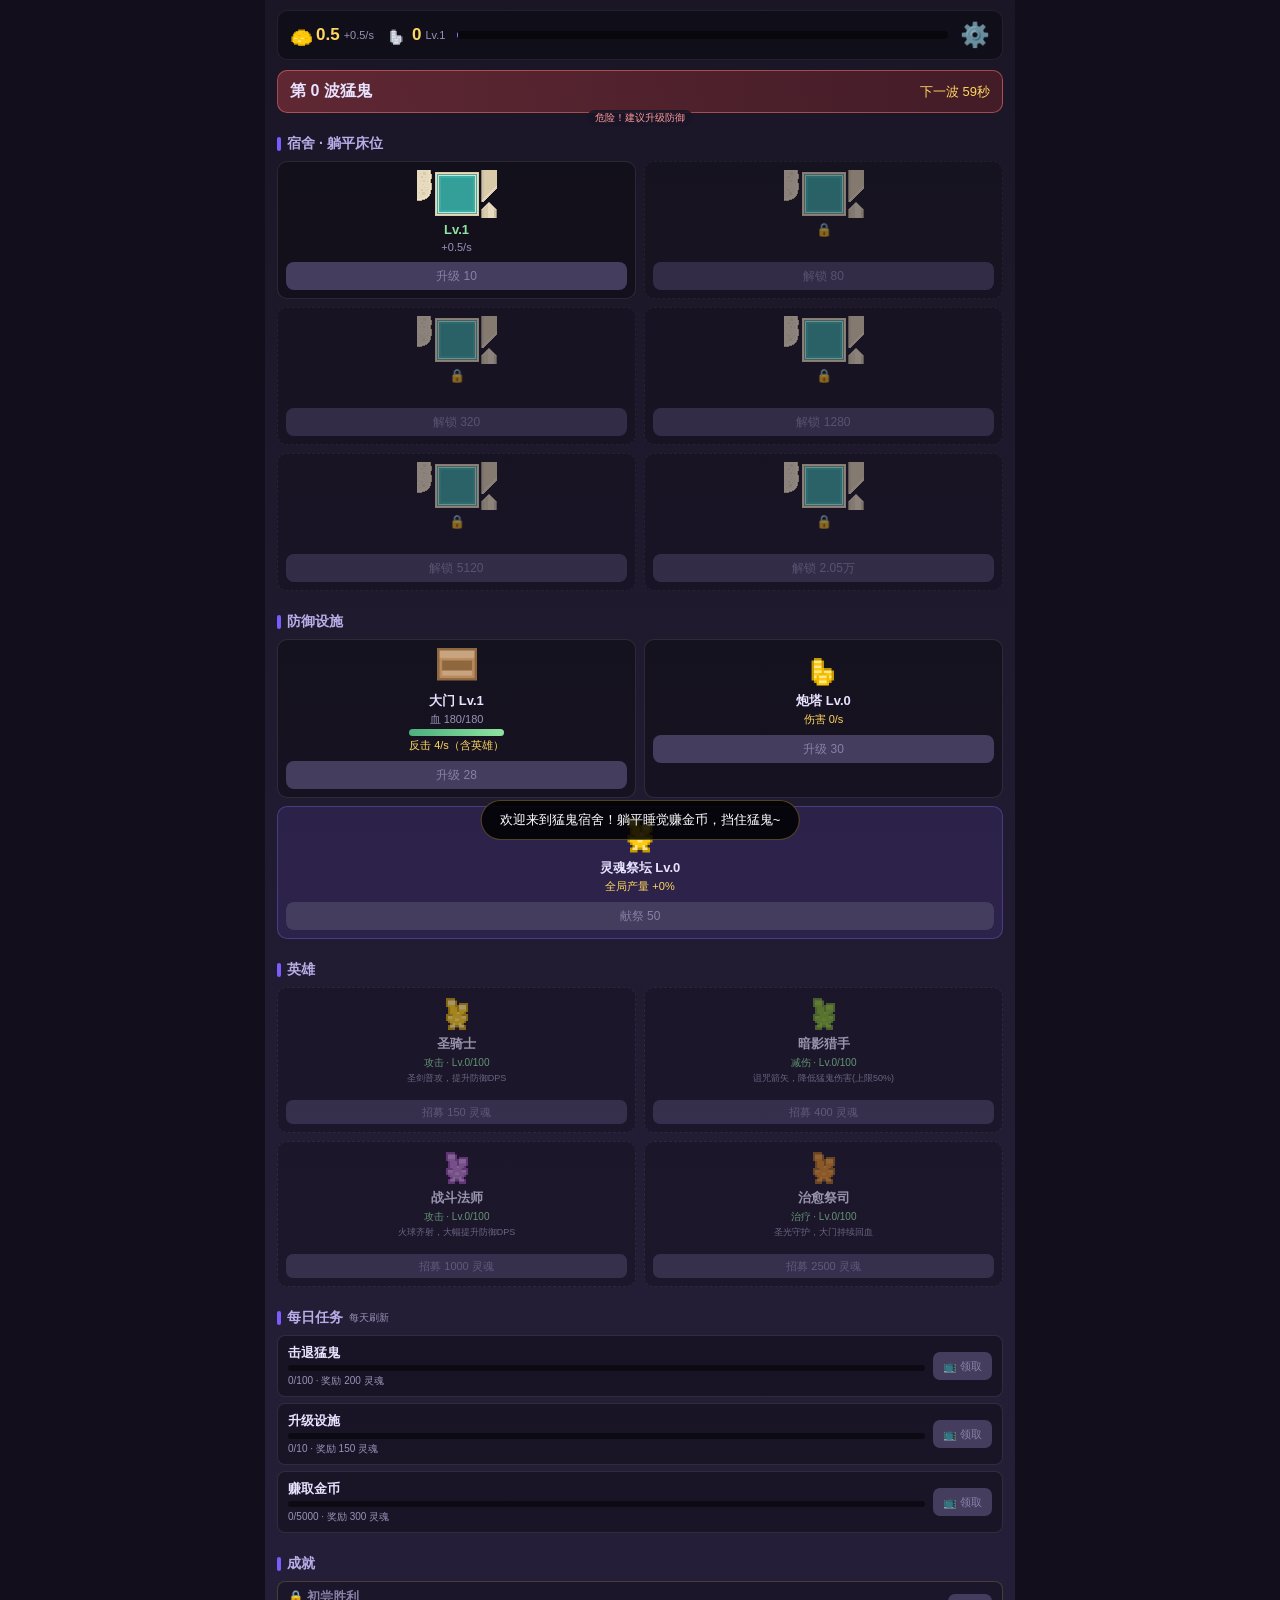
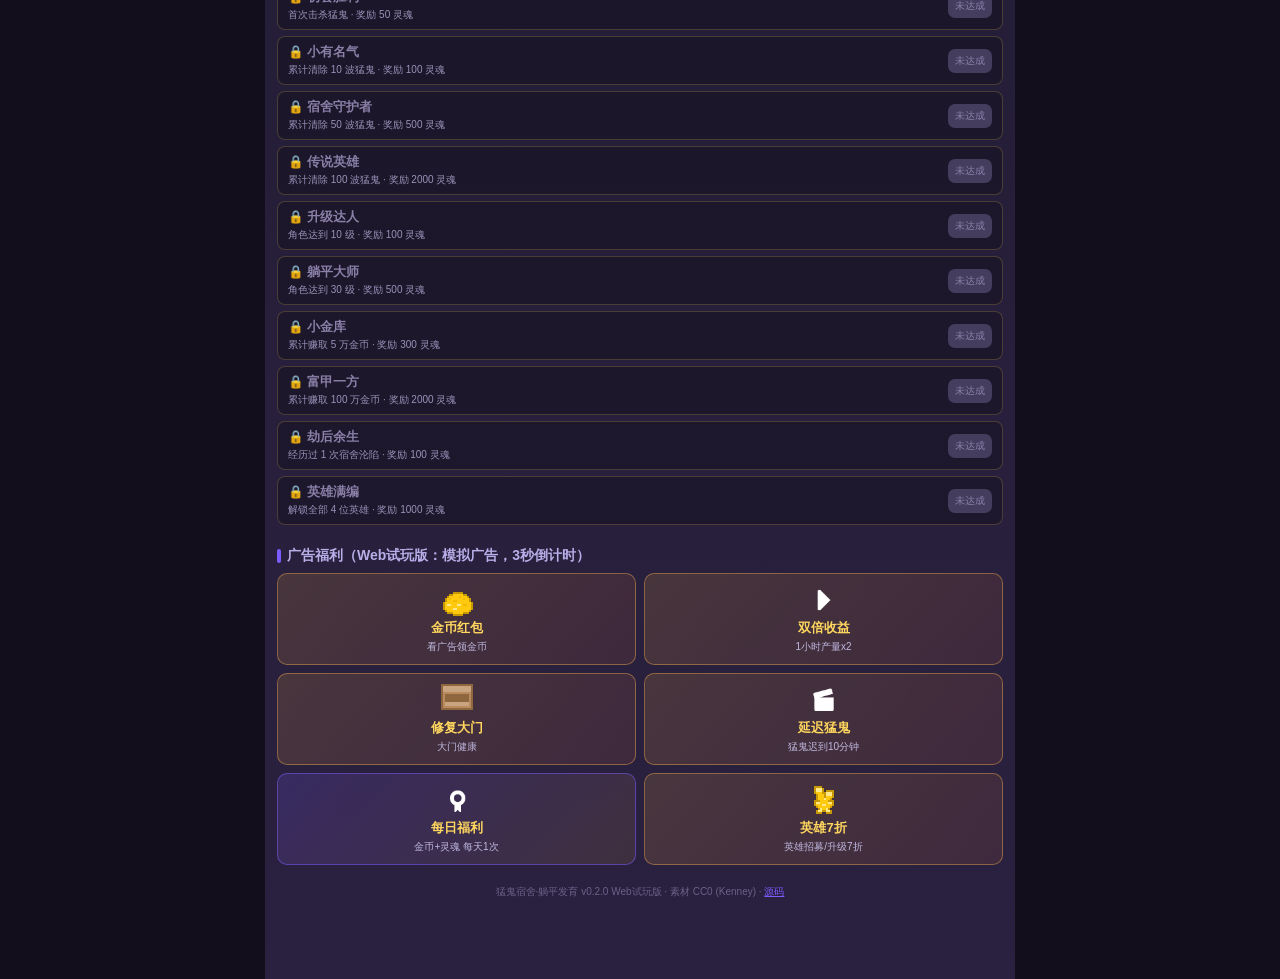
==== web/index.html @ 95494398 "feat: Web 试玩版（web/ 目录，GitHub Pages 部署） - 直接复用 js/core/gameCore.js 和 number.js（CommonJS 经 bootstrap.j" ====
<!DOCTYPE html>
<html lang="zh-CN">
<head>
<meta charset="UTF-8">
<meta name="viewport" content="width=device-width, initial-scale=1.0, maximum-scale=1.0, user-scalable=no">
<title>猛鬼宿舍·躺平发育 - Web 试玩</title>
<link rel="stylesheet" href="style.css">
</head>
<body>
<div class="page" id="page">
  <!-- 顶部资源栏 -->
  <div class="topbar">
    <div class="res"><img class="res-ico" src="../images/icons/coin.png"><span class="res-num" id="coinText">0</span><span class="res-sub" id="cpsText">+0/s</span></div>
    <div class="res"><img class="res-ico" src="../images/icons/soul.png"><span class="res-num" id="soulText">0</span><span class="res-sub" id="levelText">Lv.1</span></div>
    <div class="expbar"><div class="expbar-fill" id="expFill"></div></div>
    <button class="icon-btn" id="resetBtn" title="重置存档">⚙️</button>
  </div>

  <!-- 波次横幅 -->
  <div class="wave-banner" id="waveBanner">
    <div class="wave-left"><img class="wave-ghost" id="waveGhost" src="../images/sprites/ghost_1.png"><span class="wave-title" id="waveTitle">第 0 波猛鬼</span></div>
    <div class="wave-right"><span class="wave-next" id="nextWaveText">准备中</span></div>
    <span class="threat-tag" id="threatTag" style="display:none">危险！建议升级防御</span>
  </div>

  <!-- 床区 -->
  <div class="section-title">宿舍 · 躺平床位</div>
  <div class="bed-grid" id="bedGrid"></div>

  <!-- 防御区 -->
  <div class="section-title">防御设施</div>
  <div class="def-row">
    <div class="def-card">
      <img class="def-img" id="doorImg" src="../images/tiles/door_1.png">
      <div class="def-info">
        <span class="def-name" id="doorName">大门 Lv.1</span>
        <span class="def-hp" id="doorHp">血 180/180</span>
        <div class="hpbar"><div class="hpbar-fill" id="doorHpFill" style="width:100%"></div></div>
        <span class="def-dps" id="doorDps">反击 4/s（含英雄）</span>
      </div>
      <button class="btn-up" id="doorBtn">升级</button>
    </div>
    <div class="def-card">
      <img class="def-img" src="../images/icons/turret.png">
      <div class="def-info">
        <span class="def-name" id="turretName">炮塔 Lv.0</span>
        <span class="def-dps" id="turretDps">伤害 0/s</span>
      </div>
      <button class="btn-up" id="turretBtn">升级</button>
    </div>
  </div>
  <div class="def-card altar">
    <img class="def-img" src="../images/icons/sword_gold.png">
    <div class="def-info">
      <span class="def-name" id="altarName">灵魂祭坛 Lv.0</span>
      <span class="def-dps" id="altarBonus">全局产量 +0%</span>
    </div>
    <button class="btn-up soul-btn" id="altarBtn">献祭</button>
  </div>

  <!-- 英雄区 -->
  <div class="section-title">英雄 <span class="deal-tag" id="dealTag" style="display:none">📺 7折券生效中</span></div>
  <div class="hero-grid" id="heroGrid"></div>

  <!-- 任务区 -->
  <div class="section-title">每日任务 <span class="quest-date">每天刷新</span></div>
  <div class="quest-list" id="questList"></div>

  <!-- 成就区 -->
  <div class="section-title">成就</div>
  <div class="ach-list" id="achList"></div>

  <!-- 广告区 -->
  <div class="section-title">广告福利（Web试玩版：模拟广告，3秒倒计时）</div>
  <div class="ad-grid" id="adGrid"></div>

  <div class="footer">猛鬼宿舍·躺平发育 v0.2.0 Web试玩版 · 素材 CC0 (Kenney) · <a href="https://github.com/xycjscs/menggui-tangping" target="_blank">源码</a></div>
</div>

<!-- 离线收益弹窗 -->
<div class="modal-mask" id="offlineModal" style="display:none">
  <div class="modal">
    <div class="modal-title">🌙 离线收益</div>
    <div class="modal-line">你躺平了 <b class="hl" id="offSec"></b></div>
    <div class="modal-line">赚得金币 <b class="hl" id="offCoin"></b></div>
    <div class="modal-warn" id="offCap" style="display:none">（离线收益上限8小时）</div>
    <button class="btn-primary" id="offDouble">📺 看广告收益x2</button>
    <button class="btn-ghost" id="offClaim">领取</button>
  </div>
</div>

<!-- 门破弹窗 -->
<div class="modal-mask" id="defeatModal" style="display:none">
  <div class="modal">
    <img class="modal-ghost" src="../images/sprites/ghost_4.png">
    <div class="modal-title danger">👻 大门被撞破！</div>
    <div class="modal-line" id="defeatWaveText"></div>
    <button class="btn-primary" id="reviveBtn">📺 看广告立刻复活</button>
    <button class="btn-ghost" id="acceptBtn">接受失败（灵魂x0.3，床等级减半）</button>
  </div>
</div>

<!-- 模拟广告弹窗 -->
<div class="modal-mask" id="adModal" style="display:none">
  <div class="modal ad-modal">
    <div class="modal-title">📺 广告播放中（模拟）</div>
    <div class="ad-count" id="adCount">3</div>
    <div class="modal-warn">Web 试玩版无真实广告，倒计时结束自动发奖</div>
  </div>
</div>

<!-- 招募确认弹窗 -->
<div class="modal-mask" id="confirmModal" style="display:none">
  <div class="modal">
    <div class="modal-title" id="confirmTitle"></div>
    <div class="modal-line" id="confirmText" style="white-space:pre-line"></div>
    <button class="btn-primary" id="confirmOk">确认</button>
    <button class="btn-ghost" id="confirmCancel">取消</button>
  </div>
</div>

<div class="toast" id="toast"></div>

<script src="bootstrap.js"></script>
<script src="game.js"></script>
</body>
</html>
---- web/style.css ----
/* 猛鬼宿舍·躺平发育 Web 试玩版 —— 暗色宿舍主题（自 index.wxss 移植） */
* { margin: 0; padding: 0; box-sizing: border-box; -webkit-tap-highlight-color: transparent; }
html, body { background: #120e1c; font-family: -apple-system, BlinkMacSystemFont, "PingFang SC", "Hiragino Sans GB", "Microsoft YaHei", sans-serif; }

.page {
  min-height: 100vh;
  max-width: 750px;
  margin: 0 auto;
  background: linear-gradient(180deg, #1a1626 0%, #221c33 40%, #2a2140 100%);
  padding: 10px 12px 80px;
  min-height: 100dvh;
}

/* ===== 顶部资源栏 ===== */
.topbar {
  display: flex; align-items: center; gap: 12px;
  background: rgba(0,0,0,0.35); border-radius: 10px;
  padding: 10px 12px; border: 1px solid rgba(255,255,255,0.08);
}
.res { display: flex; align-items: center; gap: 4px; }
.res-ico { width: 22px; height: 22px; }
.res-num { font-size: 17px; font-weight: 700; color: #ffd75e; font-variant-numeric: tabular-nums; }
.res-sub { font-size: 11px; color: #9a92b8; }
.expbar { flex: 1; height: 8px; background: rgba(0,0,0,0.5); border-radius: 4px; overflow: hidden; min-width: 60px; }
.expbar-fill { height: 100%; background: linear-gradient(90deg, #7c5cff, #b49aff); transition: width .3s; width: 0; }
.icon-btn { background: none; border: none; font-size: 24px; cursor: pointer; opacity: .8; }

/* ===== 波次横幅 ===== */
.wave-banner {
  margin-top: 10px;
  background: linear-gradient(90deg, rgba(124,92,255,0.25), rgba(80,50,160,0.25));
  border: 1px solid rgba(150,120,255,0.35); border-radius: 10px;
  padding: 10px 12px;
  display: flex; justify-content: space-between; align-items: center;
  position: relative;
}
.wave-banner.danger {
  background: linear-gradient(90deg, rgba(255,80,80,0.3), rgba(160,40,40,0.3));
  border-color: rgba(255,120,120,0.5);
  animation: pulse 1s infinite;
}
.wave-banner.boss {
  background: linear-gradient(90deg, rgba(255,60,120,0.35), rgba(160,30,90,0.35));
  border-color: rgba(255,120,180,0.6);
  animation: pulse .8s infinite;
}
@keyframes pulse { 0%,100%{opacity:1} 50%{opacity:.7} }
.wave-left { display: flex; align-items: center; gap: 6px; }
.wave-ghost { width: 28px; height: 32px; }
.wave-title { font-size: 16px; font-weight: 700; color: #e8e2ff; }
.wave-right { text-align: right; }
.wave-next { font-size: 13px; color: #ffd75e; display: block; }
.threat-tag {
  position: absolute; bottom: -14px; left: 50%; transform: translateX(-50%);
  font-size: 10px; color: #ff9a9a; white-space: nowrap; background: rgba(26,22,38,.9); padding: 1px 8px; border-radius: 8px;
}
.wave-banner.boss .threat-tag { color: #ff7ab8; font-weight: 700; }

/* ===== section ===== */
.section-title {
  margin: 22px 0 8px; font-size: 14px; font-weight: 700; color: #b8aee8;
  display: flex; align-items: center; gap: 6px;
}
.section-title::before { content: ''; width: 4px; height: 14px; background: #7c5cff; border-radius: 2px; }

/* ===== 床 ===== */
.bed-grid { display: grid; grid-template-columns: 1fr 1fr; gap: 8px; }
.bed-card {
  background: rgba(0,0,0,0.3); border: 1px solid rgba(255,255,255,0.1);
  border-radius: 10px; padding: 8px;
  display: flex; flex-direction: column; align-items: center; gap: 4px;
}
.bed-card.locked { opacity: .55; border-style: dashed; }
.bed-img { width: 80px; height: 48px; }
.bed-lv { font-size: 13px; font-weight: 700; color: #8fe3a0; }
.bed-cps { font-size: 11px; color: #9a92b8; min-height: 13px; }

/* ===== 按钮 ===== */
button { font-family: inherit; cursor: pointer; }
.btn-up {
  margin-top: 4px;
  background: linear-gradient(90deg, #5b8def, #7c5cff);
  color: #fff; font-size: 12px; border-radius: 8px;
  padding: 0 12px; line-height: 28px; border: none; width: 100%;
}
.btn-up:active { transform: scale(.97); }
.btn-up.disabled { background: #443d5e !important; color: #8a80a8 !important; }

/* ===== 防御 ===== */
.def-row { display: grid; grid-template-columns: 1fr 1fr; gap: 8px; }
.def-card {
  background: rgba(0,0,0,0.3); border: 1px solid rgba(255,255,255,0.1);
  border-radius: 10px; padding: 8px;
  display: flex; flex-direction: column; align-items: center; gap: 4px;
}
.def-card.altar { margin-top: 8px; background: rgba(124,92,255,0.12); border-color: rgba(150,120,255,0.3); }
.def-img { width: 40px; height: 40px; }
.def-info { display: flex; flex-direction: column; align-items: center; gap: 2px; }
.def-name { font-size: 13px; font-weight: 700; color: #e8e2ff; }
.def-hp { font-size: 11px; color: #9a92b8; }
.def-dps { font-size: 11px; color: #ffd75e; }
.hpbar { width: 100%; height: 7px; background: rgba(0,0,0,0.5); border-radius: 4px; overflow: hidden; }
.hpbar-fill { height: 100%; background: linear-gradient(90deg, #4caf7d, #8fe3a0); transition: width .3s; }
.hpbar-fill.hp-low { background: linear-gradient(90deg, #e05252, #ff9a9a); }
.soul-btn { background: linear-gradient(90deg, #9b59ff, #c77dff) !important; }

/* ===== 英雄 ===== */
.deal-tag {
  font-size: 10px; color: #ffd75e; font-weight: 400;
  background: rgba(255,215,94,0.15); border: 1px solid rgba(255,215,94,0.4);
  border-radius: 6px; padding: 2px 6px;
}
.hero-grid { display: grid; grid-template-columns: 1fr 1fr; gap: 8px; }
.hero-card {
  background: rgba(0,0,0,0.3); border: 1px solid rgba(255,255,255,0.12);
  border-radius: 10px; padding: 8px;
  display: flex; flex-direction: column; align-items: center; gap: 3px; text-align: center;
}
.hero-card.locked { opacity: .6; border-style: dashed; }
.hero-img { width: 36px; height: 36px; }
.hero-name { font-size: 13px; font-weight: 700; color: #e8e2ff; }
.hero-type { font-size: 10px; color: #8fe3a0; }
.hero-desc { font-size: 9px; color: #9a92b8; line-height: 1.3; min-height: 22px; }
.hero-btn {
  margin-top: 2px; background: linear-gradient(90deg, #5b8def, #7c5cff);
  color: #fff; font-size: 11px; border-radius: 7px; padding: 0 10px;
  line-height: 24px; width: 100%; border: none;
}
.hero-btn.disabled { background: #443d5e; color: #8a80a8; }

/* ===== 任务 ===== */
.quest-date { font-size: 10px; color: #9a92b8; font-weight: 400; }
.quest-list { display: flex; flex-direction: column; gap: 6px; }
.quest-item {
  background: rgba(0,0,0,0.3); border: 1px solid rgba(255,255,255,0.1);
  border-radius: 8px; padding: 8px 10px;
  display: flex; align-items: center; gap: 8px;
}
.quest-info { flex: 1; display: flex; flex-direction: column; gap: 3px; }
.quest-name { font-size: 13px; font-weight: 700; color: #e8e2ff; }
.quest-bar { height: 6px; background: rgba(0,0,0,0.5); border-radius: 3px; overflow: hidden; }
.quest-fill { height: 100%; background: linear-gradient(90deg, #4caf7d, #8fe3a0); transition: width .3s; }
.quest-progress { font-size: 10px; color: #9a92b8; }
.btn-quest {
  background: linear-gradient(90deg, #ff9a3d, #ff6b3d);
  color: #fff; font-size: 11px; border-radius: 7px; padding: 0 10px;
  line-height: 28px; border: none; white-space: nowrap;
}
.btn-quest.small { font-size: 10px; padding: 0 7px; line-height: 24px; }
.btn-quest.claimed { background: #3a3450 !important; color: #8a80a8 !important; }
.btn-quest.disabled { background: #443d5e !important; color: #8a80a8 !important; }

/* ===== 成就 ===== */
.ach-list { display: flex; flex-direction: column; gap: 6px; }
.ach-item {
  background: rgba(0,0,0,0.25); border: 1px solid rgba(255,215,94,0.2);
  border-radius: 8px; padding: 7px 10px;
  display: flex; align-items: center; gap: 8px;
}
.ach-item.claimed { opacity: .55; }
.ach-info { flex: 1; display: flex; flex-direction: column; gap: 2px; }
.ach-name { font-size: 12.5px; font-weight: 700; color: #ffd75e; }
.ach-name.dim { color: #8a80a8; }
.ach-desc { font-size: 10px; color: #9a92b8; }

/* ===== 广告 ===== */
.ad-grid { display: grid; grid-template-columns: 1fr 1fr; gap: 8px; }
.ad-card {
  background: linear-gradient(135deg, rgba(255,180,60,0.15), rgba(255,120,60,0.1));
  border: 1px solid rgba(255,180,80,0.4); border-radius: 10px;
  padding: 10px; display: flex; flex-direction: column; align-items: center; gap: 3px;
  cursor: pointer;
}
.ad-card:active { transform: scale(.97); }
.ad-card.active { border-color: #ffd75e; box-shadow: 0 0 10px rgba(255,215,94,0.3); }
.ad-card.daily { border-color: rgba(124,92,255,0.5); background: linear-gradient(135deg, rgba(124,92,255,0.18), rgba(255,180,60,0.1)); }
.ad-ico { width: 32px; height: 32px; }
.ad-name { font-size: 13px; font-weight: 700; color: #ffd75e; }
.ad-sub { font-size: 10px; color: #c0b8e0; text-align: center; }

/* ===== footer ===== */
.footer { margin-top: 20px; text-align: center; font-size: 10px; color: #6a6288; }
.footer a { color: #7c5cff; }

/* ===== 弹窗 ===== */
.modal-mask {
  position: fixed; inset: 0; background: rgba(0,0,0,0.7);
  display: flex; align-items: center; justify-content: center; z-index: 99;
  padding: 20px;
}
.modal {
  width: 300px; max-width: 90vw;
  background: linear-gradient(180deg, #2c2545, #221c33);
  border: 1px solid rgba(150,120,255,0.4); border-radius: 14px;
  padding: 20px 16px;
  display: flex; flex-direction: column; align-items: center; gap: 10px;
}
.modal-title { font-size: 18px; font-weight: 700; color: #fff; }
.modal-title.danger { color: #ff9a9a; }
.modal-ghost { width: 70px; height: 80px; }
.modal-line { font-size: 14px; color: #c0b8e0; text-align: center; }
.modal-warn { font-size: 11px; color: #9a92b8; }
.hl { color: #ffd75e; font-weight: 700; }
.btn-primary {
  background: linear-gradient(90deg, #ff9a3d, #ff6b3d);
  color: #fff; font-size: 15px; border-radius: 10px; padding: 0 20px;
  line-height: 42px; width: 100%; border: none;
}
.btn-primary:active { transform: scale(.97); }
.btn-ghost {
  background: transparent; color: #9a92b8; font-size: 12px;
  border: 1px solid rgba(255,255,255,0.15); border-radius: 10px;
  line-height: 38px; width: 100%;
}
.ad-modal .ad-count {
  font-size: 64px; font-weight: 800; color: #ffd75e;
  font-variant-numeric: tabular-nums;
}

/* ===== toast ===== */
.toast {
  position: fixed; left: 50%; bottom: 60px; transform: translateX(-50%);
  background: rgba(0,0,0,0.85); color: #fff; font-size: 13px;
  padding: 10px 18px; border-radius: 20px; z-index: 200;
  display: none; max-width: 85vw; text-align: center;
  border: 1px solid rgba(255,215,94,0.3);
}
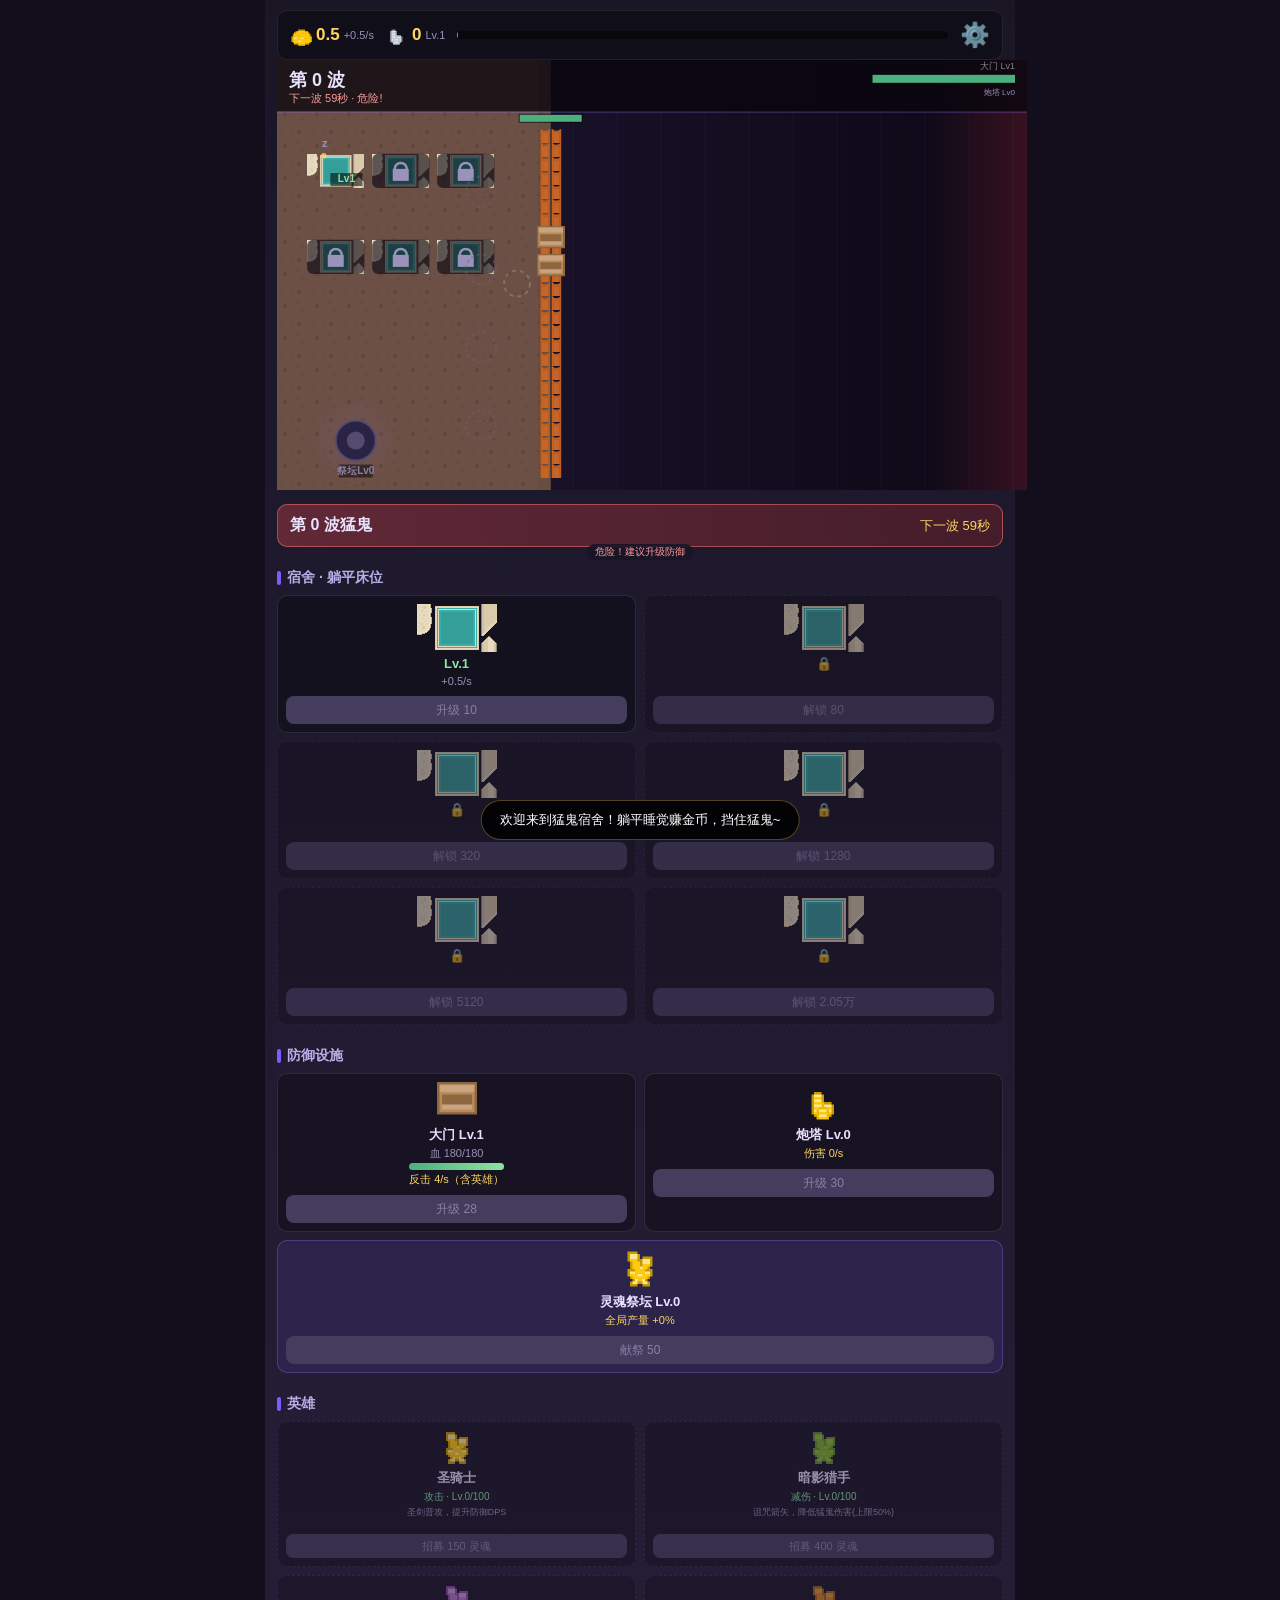
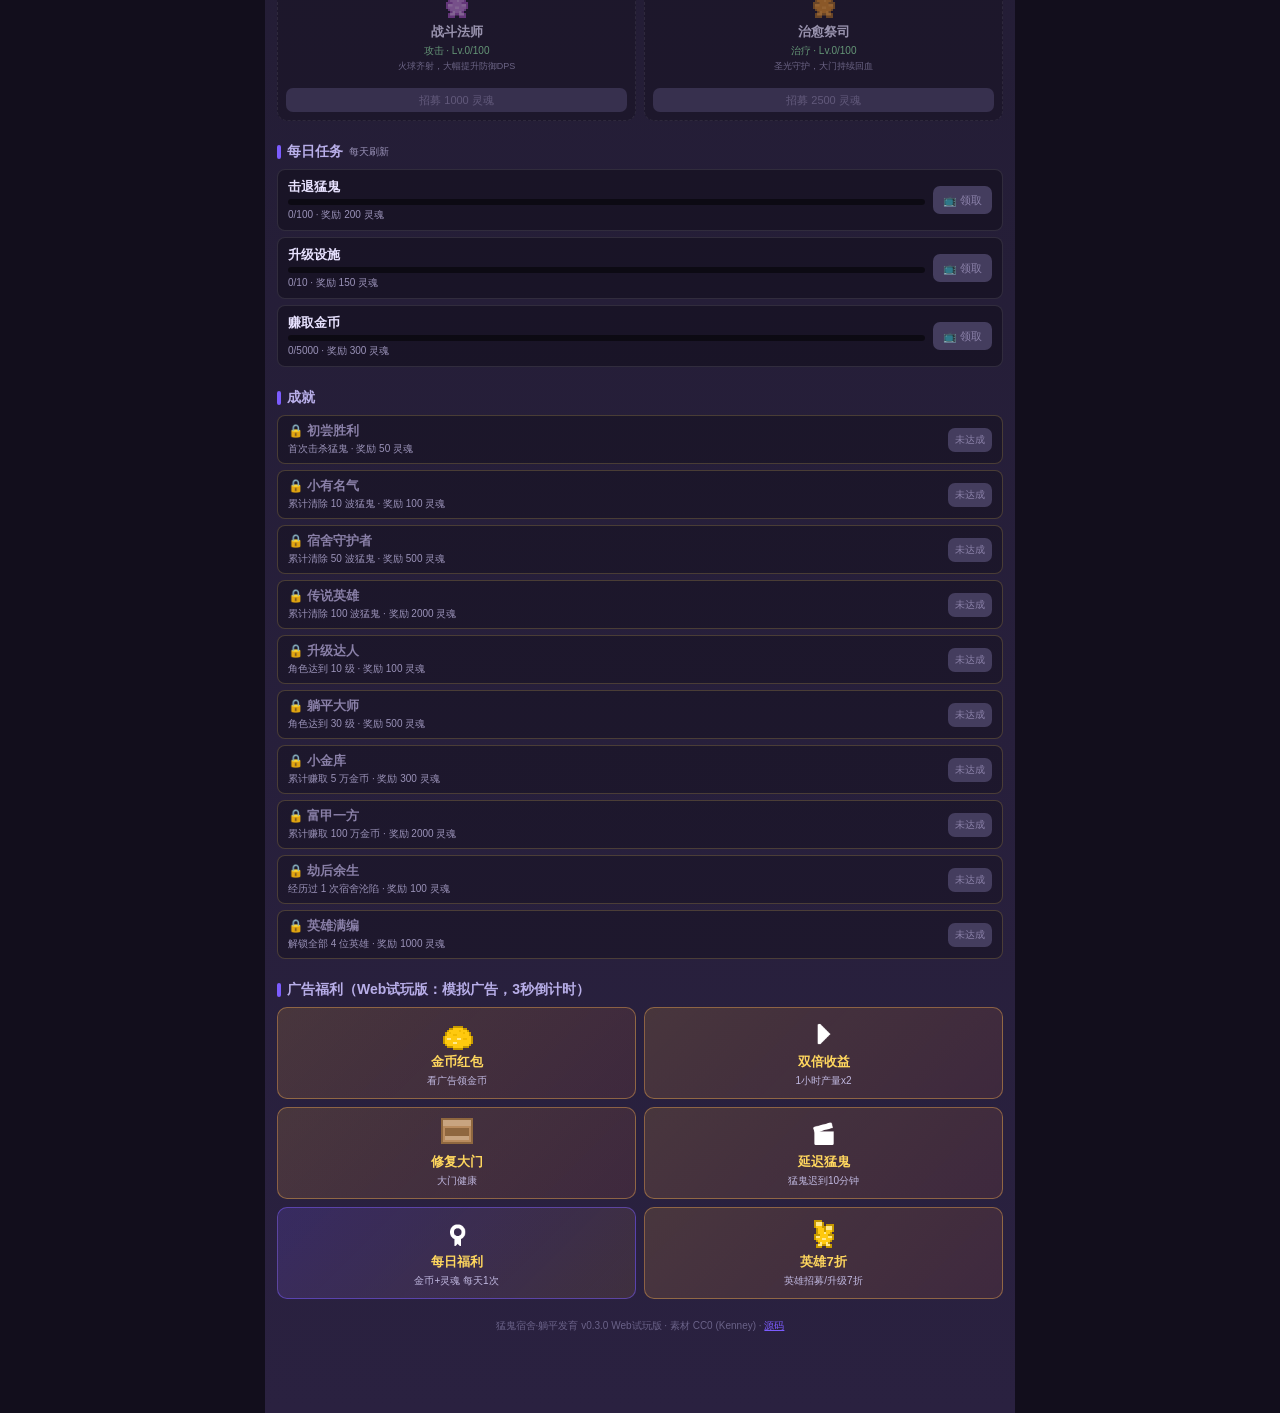
==== commit 57e4caf1: "v0.3.0: 2D 可视化战场（俯视战棋） — web/index.html" ====
--- a/web/index.html
+++ b/web/index.html
@@ -16,7 +16,12 @@
     <button class="icon-btn" id="resetBtn" title="重置存档">⚙️</button>
   </div>
 
-  <!-- 波次横幅 -->
+  <!-- 2D 战场（俯视战棋）：宿舍/大门/炮塔 vs 走廊来袭猛鬼 -->
+  <div class="battle-wrap">
+    <canvas id="battleCanvas" width="750" height="430"></canvas>
+  </div>
+
+  <!-- 波次横幅（信息已并入战场 HUD，视觉冗余故隐藏，保留 DOM 兼容） -->
   <div class="wave-banner" id="waveBanner">
     <div class="wave-left"><img class="wave-ghost" id="waveGhost" src="../images/sprites/ghost_1.png"><span class="wave-title" id="waveTitle">第 0 波猛鬼</span></div>
     <div class="wave-right"><span class="wave-next" id="nextWaveText">准备中</span></div>
@@ -74,7 +79,7 @@
   <div class="section-title">广告福利（Web试玩版：模拟广告，3秒倒计时）</div>
   <div class="ad-grid" id="adGrid"></div>
 
-  <div class="footer">猛鬼宿舍·躺平发育 v0.2.0 Web试玩版 · 素材 CC0 (Kenney) · <a href="https://github.com/xycjscs/menggui-tangping" target="_blank">源码</a></div>
+  <div class="footer">猛鬼宿舍·躺平发育 v0.3.0 Web试玩版 · 素材 CC0 (Kenney) · <a href="https://github.com/xycjscs/menggui-tangping" target="_blank">源码</a></div>
 </div>
 
 <!-- 离线收益弹窗 -->
@@ -122,6 +127,7 @@
 <div class="toast" id="toast"></div>
 
 <script src="bootstrap.js"></script>
+<script src="../js/battle/battleView.js"></script>
 <script src="game.js"></script>
 </body>
 </html>
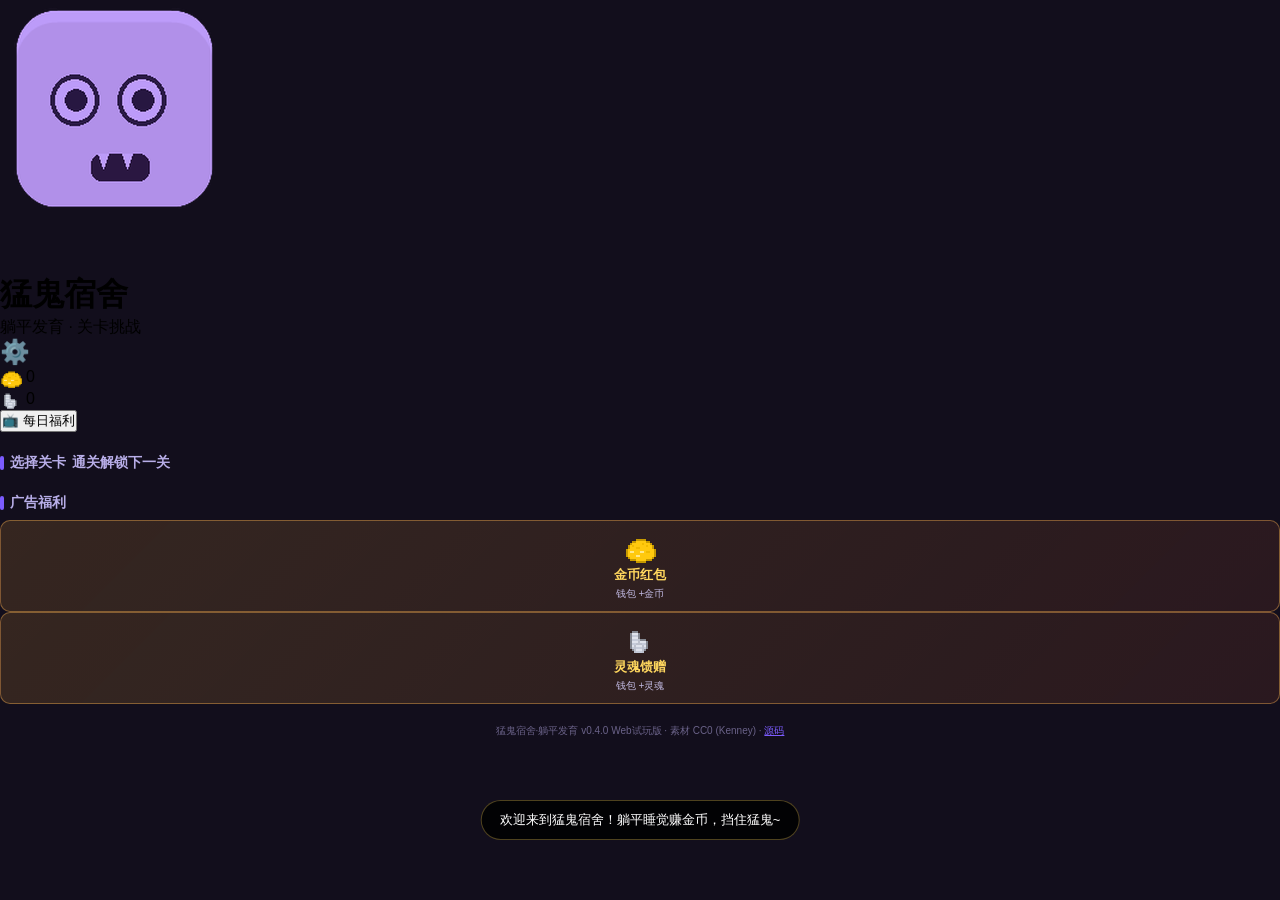
==== commit a5e02354: "v0.4.0: 三屏流程+点触菜单+关卡制 — web/index.html" ====
--- a/web/index.html
+++ b/web/index.html
@@ -7,90 +7,114 @@
 <link rel="stylesheet" href="style.css">
 </head>
 <body>
-<div class="page" id="page">
-  <!-- 顶部资源栏 -->
-  <div class="topbar">
-    <div class="res"><img class="res-ico" src="../images/icons/coin.png"><span class="res-num" id="coinText">0</span><span class="res-sub" id="cpsText">+0/s</span></div>
-    <div class="res"><img class="res-ico" src="../images/icons/soul.png"><span class="res-num" id="soulText">0</span><span class="res-sub" id="levelText">Lv.1</span></div>
-    <div class="expbar"><div class="expbar-fill" id="expFill"></div></div>
-    <button class="icon-btn" id="resetBtn" title="重置存档">⚙️</button>
+
+<!-- ============ 屏幕1：首页（关卡选择 / 奖励 / 长效设置）============ -->
+<div class="screen screen-home" id="screenHome">
+  <div class="home-head">
+    <div class="home-title">
+      <img class="home-logo" src="../images/sprites/ghost_4.png" alt="">
+      <div>
+        <h1>猛鬼宿舍</h1>
+        <p>躺平发育 · 关卡挑战</p>
+      </div>
+    </div>
+    <button class="icon-btn home-gear" id="homeSettings" title="设置">⚙️</button>
   </div>
 
-  <!-- 2D 战场（俯视战棋）：宿舍/大门/炮塔 vs 走廊来袭猛鬼 -->
-  <div class="battle-wrap">
-    <canvas id="battleCanvas" width="750" height="430"></canvas>
+  <!-- 长效钱包 -->
+  <div class="wallet">
+    <div class="res"><img class="res-ico" src="../images/icons/coin.png"><span id="wCoin">0</span></div>
+    <div class="res"><img class="res-ico" src="../images/icons/soul.png"><span id="wSoul">0</span></div>
+    <button class="wallet-claim" id="dailyBonusBtn">📺 每日福利</button>
   </div>
 
-  <!-- 波次横幅（信息已并入战场 HUD，视觉冗余故隐藏，保留 DOM 兼容） -->
-  <div class="wave-banner" id="waveBanner">
-    <div class="wave-left"><img class="wave-ghost" id="waveGhost" src="../images/sprites/ghost_1.png"><span class="wave-title" id="waveTitle">第 0 波猛鬼</span></div>
-    <div class="wave-right"><span class="wave-next" id="nextWaveText">准备中</span></div>
-    <span class="threat-tag" id="threatTag" style="display:none">危险！建议升级防御</span>
+  <div class="home-section">
+    <div class="section-title">选择关卡 <span class="section-sub">通关解锁下一关</span></div>
+    <div class="level-grid" id="levelGrid"></div>
   </div>
 
-  <!-- 床区 -->
-  <div class="section-title">宿舍 · 躺平床位</div>
-  <div class="bed-grid" id="bedGrid"></div>
-
-  <!-- 防御区 -->
-  <div class="section-title">防御设施</div>
-  <div class="def-row">
-    <div class="def-card">
-      <img class="def-img" id="doorImg" src="../images/tiles/door_1.png">
-      <div class="def-info">
-        <span class="def-name" id="doorName">大门 Lv.1</span>
-        <span class="def-hp" id="doorHp">血 180/180</span>
-        <div class="hpbar"><div class="hpbar-fill" id="doorHpFill" style="width:100%"></div></div>
-        <span class="def-dps" id="doorDps">反击 4/s（含英雄）</span>
+  <div class="home-section">
+    <div class="section-title">广告福利</div>
+    <div class="home-ad-row">
+      <div class="ad-card" id="adCoin" role="button">
+        <img class="ad-ico" src="../images/icons/coin.png"><div class="ad-name">金币红包</div><div class="ad-sub">钱包 +金币</div>
       </div>
-      <button class="btn-up" id="doorBtn">升级</button>
-    </div>
-    <div class="def-card">
-      <img class="def-img" src="../images/icons/turret.png">
-      <div class="def-info">
-        <span class="def-name" id="turretName">炮塔 Lv.0</span>
-        <span class="def-dps" id="turretDps">伤害 0/s</span>
+      <div class="ad-card" id="adSoul" role="button">
+        <img class="ad-ico" src="../images/icons/soul.png"><div class="ad-name">灵魂馈赠</div><div class="ad-sub">钱包 +灵魂</div>
       </div>
-      <button class="btn-up" id="turretBtn">升级</button>
     </div>
   </div>
-  <div class="def-card altar">
-    <img class="def-img" src="../images/icons/sword_gold.png">
-    <div class="def-info">
-      <span class="def-name" id="altarName">灵魂祭坛 Lv.0</span>
-      <span class="def-dps" id="altarBonus">全局产量 +0%</span>
+
+  <div class="footer">猛鬼宿舍·躺平发育 v0.4.0 Web试玩版 · 素材 CC0 (Kenney) · <a href="https://github.com/xycjscs/menggui-tangping" target="_blank">源码</a></div>
+</div>
+
+<!-- ============ 屏幕2：进入页（关卡详情 + 支援选择）============ -->
+<div class="screen screen-entry" id="screenEntry" style="display:none">
+  <button class="back-btn" id="entryBack">← 返回</button>
+  <div class="entry-card">
+    <div class="entry-badge" id="entryId">关卡 1</div>
+    <h2 id="entryName">守夜 · 宿舍一楼</h2>
+    <p class="entry-sub" id="entrySub">5 波 · 新手</p>
+    <div class="entry-goal">目标：守住宿舍，清除 <b id="entryGoal">5</b> 波猛鬼</div>
+    <div class="entry-stars" id="entryStars"></div>
+
+    <div class="entry-row">
+      <div class="entry-row-label">初始配置</div>
+      <div class="entry-init" id="entryInit"></div>
     </div>
-    <button class="btn-up soul-btn" id="altarBtn">献祭</button>
+
+    <div class="entry-row">
+      <div class="entry-row-label">选择入场支援（免费 · 本局限用）</div>
+      <div class="support-row" id="supportRow"></div>
+    </div>
+
+    <div class="entry-row elite-row" id="eliteRow">
+      <div class="entry-row-label">💎 精锐支援（钱包金币 · 开局额外资源）</div>
+      <div class="elite-info" id="eliteInfo"></div>
+    </div>
+
+    <button class="btn-primary entry-go" id="entryGo">进入宿舍 →</button>
+    <div class="entry-warn">门被打破后可看广告复活（每局限 1 次）；认输则本局作废</div>
+  </div>
+</div>
+
+<!-- ============ 屏幕3：游戏（战场为主角，点哪里弹哪里）============ -->
+<div class="screen screen-game" id="screenGame" style="display:none">
+  <!-- 顶部细 HUD：退出 / 关卡 / 本局资源 -->
+  <div class="game-topbar">
+    <button class="icon-btn game-exit" id="gameExit">☰</button>
+    <div class="game-top-title"><b id="gtName">关卡 1</b><span id="gtProgress">0/5 波</span></div>
+    <div class="game-top-res"><img src="../images/icons/coin.png" class="res-ico"><span id="gtCoin">0</span></div>
+    <div class="game-top-res"><img src="../images/icons/soul.png" class="res-ico"><span id="gtSoul">0</span></div>
   </div>
 
-  <!-- 英雄区 -->
-  <div class="section-title">英雄 <span class="deal-tag" id="dealTag" style="display:none">📺 7折券生效中</span></div>
-  <div class="hero-grid" id="heroGrid"></div>
-
-  <!-- 任务区 -->
-  <div class="section-title">每日任务 <span class="quest-date">每天刷新</span></div>
-  <div class="quest-list" id="questList"></div>
-
-  <!-- 成就区 -->
-  <div class="section-title">成就</div>
-  <div class="ach-list" id="achList"></div>
-
-  <!-- 广告区 -->
-  <div class="section-title">广告福利（Web试玩版：模拟广告，3秒倒计时）</div>
-  <div class="ad-grid" id="adGrid"></div>
-
-  <div class="footer">猛鬼宿舍·躺平发育 v0.3.0 Web试玩版 · 素材 CC0 (Kenney) · <a href="https://github.com/xycjscs/menggui-tangping" target="_blank">源码</a></div>
+  <!-- 战场：主展示区 -->
+  <div class="battle-stage" id="battleStage">
+    <canvas id="battleCanvas"></canvas>
+    <div class="battle-hint" id="battleHint">点床/门/炮塔/祭坛/英雄 升级 · 点空白处收起</div>
+  </div>
 </div>
 
-<!-- 离线收益弹窗 -->
-<div class="modal-mask" id="offlineModal" style="display:none">
-  <div class="modal">
-    <div class="modal-title">🌙 离线收益</div>
-    <div class="modal-line">你躺平了 <b class="hl" id="offSec"></b></div>
-    <div class="modal-line">赚得金币 <b class="hl" id="offCoin"></b></div>
-    <div class="modal-warn" id="offCap" style="display:none">（离线收益上限8小时）</div>
-    <button class="btn-primary" id="offDouble">📺 看广告收益x2</button>
-    <button class="btn-ghost" id="offClaim">领取</button>
+<!-- 游戏内点触菜单（浮层，贴在点中的元素旁） -->
+<div class="tap-menu-mask" id="tapMenuMask" style="display:none">
+  <div class="tap-menu" id="tapMenu">
+    <div class="tap-menu-title" id="tapTitle"></div>
+    <div class="tap-menu-desc" id="tapDesc"></div>
+    <div class="tap-menu-stats" id="tapStats"></div>
+    <button class="btn-primary" id="tapAction"></button>
+    <button class="btn-ghost tap-close" id="tapClose">收起</button>
+  </div>
+</div>
+
+<!-- 胜利结算 -->
+<div class="modal-mask" id="winModal" style="display:none">
+  <div class="modal win-modal">
+    <div class="win-stars" id="winStars"></div>
+    <div class="modal-title">🏆 关卡通过！</div>
+    <div class="modal-line" id="winLine"></div>
+    <div class="modal-reward" id="winReward"></div>
+    <button class="btn-primary" id="winNext">下一关 →</button>
+    <button class="btn-ghost" id="winHome">返回首页（再挑战可刷星）</button>
   </div>
 </div>
 
@@ -100,8 +124,8 @@
     <img class="modal-ghost" src="../images/sprites/ghost_4.png">
     <div class="modal-title danger">👻 大门被撞破！</div>
     <div class="modal-line" id="defeatWaveText"></div>
-    <button class="btn-primary" id="reviveBtn">📺 看广告立刻复活</button>
-    <button class="btn-ghost" id="acceptBtn">接受失败（灵魂x0.3，床等级减半）</button>
+    <button class="btn-primary" id="reviveBtn">📺 看广告立刻复活（每局 1 次）</button>
+    <button class="btn-ghost" id="acceptBtn">认输（本局作废，返回首页）</button>
   </div>
 </div>
 
@@ -114,7 +138,7 @@
   </div>
 </div>
 
-<!-- 招募确认弹窗 -->
+<!-- 通用确认弹窗（退出游戏/重置等） -->
 <div class="modal-mask" id="confirmModal" style="display:none">
   <div class="modal">
     <div class="modal-title" id="confirmTitle"></div>
@@ -128,6 +152,7 @@
 
 <script src="bootstrap.js"></script>
 <script src="../js/battle/battleView.js"></script>
+<script src="../js/levels.js"></script>
 <script src="game.js"></script>
 </body>
 </html>
--- a/web/style.css
+++ b/web/style.css
@@ -25,7 +25,26 @@
 .expbar-fill { height: 100%; background: linear-gradient(90deg, #7c5cff, #b49aff); transition: width .3s; width: 0; }
 .icon-btn { background: none; border: none; font-size: 24px; cursor: pointer; opacity: .8; }
 
-/* ===== 波次横幅 ===== */
+/* ===== 2D 战场（v0.3）===== */
+.battle-wrap {
+  margin-top: 10px;
+  border-radius: 12px;
+  overflow: hidden;
+  border: 1px solid rgba(150,120,255,0.35);
+  box-shadow: 0 4px 24px rgba(0,0,0,0.45), 0 0 0 4px rgba(0,0,0,0.2);
+  background: #181128;
+  aspect-ratio: 750 / 430;
+}
+.battle-wrap canvas {
+  display: block;
+  width: 100%;
+  height: 100%;
+  image-rendering: pixelated;
+}
+/* 旧版文字波次横幅已由战场 HUD 取代，隐藏但保留 DOM（须放在原 .wave-banner 规则之后以覆盖其 display:flex） */
+.wave-banner { display: none !important; }
+
+/* ===== 波次横幅（已隐藏）===== */
 .wave-banner {
   margin-top: 10px;
   background: linear-gradient(90deg, rgba(124,92,255,0.25), rgba(80,50,160,0.25));
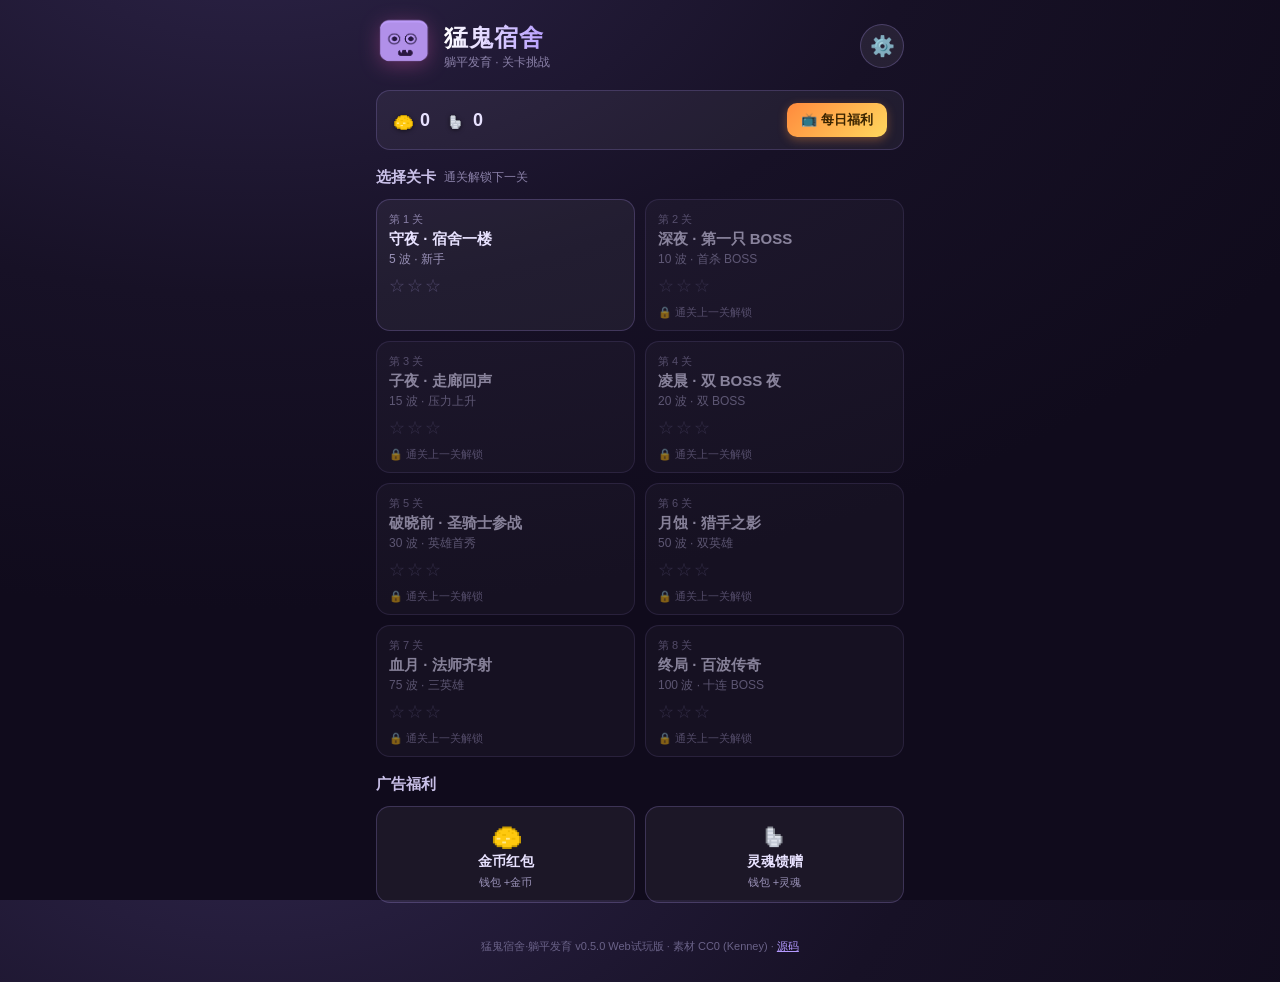
==== commit 15adfc64: "v0.5.0: 可放置道具系统+界面减文字 — web/index.html" ====
--- a/web/index.html
+++ b/web/index.html
@@ -45,7 +45,7 @@
     </div>
   </div>
 
-  <div class="footer">猛鬼宿舍·躺平发育 v0.4.0 Web试玩版 · 素材 CC0 (Kenney) · <a href="https://github.com/xycjscs/menggui-tangping" target="_blank">源码</a></div>
+  <div class="footer">猛鬼宿舍·躺平发育 v0.5.0 Web试玩版 · 素材 CC0 (Kenney) · <a href="https://github.com/xycjscs/menggui-tangping" target="_blank">源码</a></div>
 </div>
 
 <!-- ============ 屏幕2：进入页（关卡详情 + 支援选择）============ -->
@@ -91,7 +91,7 @@
   <!-- 战场：主展示区 -->
   <div class="battle-stage" id="battleStage">
     <canvas id="battleCanvas"></canvas>
-    <div class="battle-hint" id="battleHint">点床/门/炮塔/祭坛/英雄 升级 · 点空白处收起</div>
+    <div class="battle-hint" id="battleHint">点元素升级 · 点 ⬡ 放道具</div>
   </div>
 </div>
 
@@ -101,6 +101,7 @@
     <div class="tap-menu-title" id="tapTitle"></div>
     <div class="tap-menu-desc" id="tapDesc"></div>
     <div class="tap-menu-stats" id="tapStats"></div>
+    <div class="tap-menu-slot-options" id="tapSlotOptions"></div>
     <button class="btn-primary" id="tapAction"></button>
     <button class="btn-ghost tap-close" id="tapClose">收起</button>
   </div>
--- a/web/style.css
+++ b/web/style.css
@@ -1,246 +1,216 @@
-/* 猛鬼宿舍·躺平发育 Web 试玩版 —— 暗色宿舍主题（自 index.wxss 移植） */
+/* 猛鬼宿舍·躺平发育 v0.4 —— 三屏流程样式（暗色宿舍主题） */
 * { margin: 0; padding: 0; box-sizing: border-box; -webkit-tap-highlight-color: transparent; }
-html, body { background: #120e1c; font-family: -apple-system, BlinkMacSystemFont, "PingFang SC", "Hiragino Sans GB", "Microsoft YaHei", sans-serif; }
-
-.page {
+html, body { height: 100%; }
+body {
+  font-family: "PingFang SC", "Microsoft YaHei", "Hiragino Sans GB", sans-serif;
+  background: radial-gradient(1200px 700px at 20% -10%, #2c2347 0%, #171126 55%, #100b1c 100%);
+  color: #e8e2ff;
   min-height: 100vh;
-  max-width: 750px;
-  margin: 0 auto;
-  background: linear-gradient(180deg, #1a1626 0%, #221c33 40%, #2a2140 100%);
-  padding: 10px 12px 80px;
-  min-height: 100dvh;
-}
-
-/* ===== 顶部资源栏 ===== */
-.topbar {
-  display: flex; align-items: center; gap: 12px;
-  background: rgba(0,0,0,0.35); border-radius: 10px;
-  padding: 10px 12px; border: 1px solid rgba(255,255,255,0.08);
-}
-.res { display: flex; align-items: center; gap: 4px; }
-.res-ico { width: 22px; height: 22px; }
-.res-num { font-size: 17px; font-weight: 700; color: #ffd75e; font-variant-numeric: tabular-nums; }
-.res-sub { font-size: 11px; color: #9a92b8; }
-.expbar { flex: 1; height: 8px; background: rgba(0,0,0,0.5); border-radius: 4px; overflow: hidden; min-width: 60px; }
-.expbar-fill { height: 100%; background: linear-gradient(90deg, #7c5cff, #b49aff); transition: width .3s; width: 0; }
-.icon-btn { background: none; border: none; font-size: 24px; cursor: pointer; opacity: .8; }
-
-/* ===== 2D 战场（v0.3）===== */
-.battle-wrap {
-  margin-top: 10px;
-  border-radius: 12px;
-  overflow: hidden;
-  border: 1px solid rgba(150,120,255,0.35);
-  box-shadow: 0 4px 24px rgba(0,0,0,0.45), 0 0 0 4px rgba(0,0,0,0.2);
+  -webkit-font-smoothing: antialiased;
+}
+img { -webkit-user-drag: none; user-select: none; }
+a { color: #b49aff; }
+button { font-family: inherit; cursor: pointer; border: none; }
+
+.screen { min-height: 100vh; display: flex; flex-direction: column; align-items: center; }
+
+/* ===== 通用按钮 ===== */
+.btn-primary {
+  background: linear-gradient(135deg, #7c5cff, #b49aff);
+  color: #fff; font-weight: 700; font-size: 16px;
+  padding: 12px 28px; border-radius: 12px;
+  box-shadow: 0 4px 16px rgba(124,92,255,0.4);
+  transition: transform .12s, box-shadow .12s;
+}
+.btn-primary:active { transform: scale(0.97); }
+.btn-primary.disabled { opacity: .45; box-shadow: none; cursor: default; }
+.btn-ghost {
+  background: rgba(255,255,255,0.06); color: #c9c0e8;
+  font-size: 14px; padding: 10px 22px; border-radius: 12px;
+  border: 1px solid rgba(180,154,255,0.25);
+}
+.btn-ghost:active { background: rgba(255,255,255,0.12); }
+.icon-btn {
+  width: 44px; height: 44px; border-radius: 50%;
+  background: rgba(255,255,255,0.07); color: #fff; font-size: 20px;
+  border: 1px solid rgba(180,154,255,0.25);
+}
+.icon-btn:active { background: rgba(255,255,255,0.16); }
+.res-ico { width: 20px; height: 20px; vertical-align: -4px; filter: drop-shadow(0 1px 2px rgba(0,0,0,.5)); }
+.section-title { font-size: 15px; font-weight: 700; color: #c9c0e8; margin-bottom: 12px; display: flex; align-items: center; gap: 8px; }
+.section-sub { font-size: 12px; font-weight: 400; color: #8a80a8; }
+
+/* ================= 首页 ================= */
+.screen-home { padding: 18px 16px 28px; max-width: 560px; width: 100%; margin: 0 auto; }
+.home-head { display: flex; align-items: center; justify-content: space-between; width: 100%; margin-bottom: 16px; }
+.home-title { display: flex; align-items: center; gap: 12px; }
+.home-logo { width: 56px; height: 56px; filter: drop-shadow(0 4px 10px rgba(200,80,160,.4)); animation: floaty 3s ease-in-out infinite; }
+@keyframes floaty { 0%,100% { transform: translateY(0); } 50% { transform: translateY(-6px); } }
+.home-title h1 { font-size: 24px; letter-spacing: 1px; background: linear-gradient(90deg,#fff,#b49aff); -webkit-background-clip: text; background-clip: text; color: transparent; }
+.home-title p { font-size: 12px; color: #8a80a8; }
+
+.wallet {
+  display: flex; align-items: center; gap: 16px; width: 100%;
+  background: rgba(255,255,255,0.05); border: 1px solid rgba(180,154,255,0.2);
+  border-radius: 14px; padding: 12px 16px; margin-bottom: 18px;
+}
+.wallet .res { display: flex; align-items: center; gap: 7px; font-size: 18px; font-weight: 700; }
+.wallet-claim { margin-left: auto; font-size: 13px; font-weight: 700; padding: 8px 14px; border-radius: 10px;
+  background: linear-gradient(135deg,#ff8a3d,#ffd75e); color: #3a2400; box-shadow: 0 3px 10px rgba(255,150,60,.35); }
+
+.home-section { width: 100%; margin-bottom: 18px; }
+.level-grid { display: grid; grid-template-columns: 1fr 1fr; gap: 10px; }
+.level-card {
+  position: relative; background: rgba(255,255,255,0.05); border: 1px solid rgba(180,154,255,0.22);
+  border-radius: 14px; padding: 12px 12px 10px; transition: transform .12s, border-color .12s;
+}
+.level-card:active { transform: scale(0.98); border-color: rgba(180,154,255,0.5); }
+.level-card.done { border-color: rgba(120,255,150,0.35); }
+.level-card.locked { opacity: .55; }
+.level-id { font-size: 11px; color: #8a80a8; margin-bottom: 3px; }
+.level-name { font-size: 15px; font-weight: 700; margin-bottom: 2px; }
+.level-sub { font-size: 12px; color: #9a92b8; }
+.level-stars { margin-top: 8px; font-size: 16px; letter-spacing: 2px; }
+.star { color: #4a4364; } .star.on { color: #ffd75e; text-shadow: 0 0 8px rgba(255,215,94,.6); }
+.star.big { font-size: 30px; letter-spacing: 6px; }
+.level-lock { margin-top: 8px; font-size: 11px; color: #8a80a8; }
+
+.home-ad-row { display: grid; grid-template-columns: 1fr 1fr; gap: 10px; }
+.ad-card {
+  background: rgba(255,255,255,0.05); border: 1px solid rgba(180,154,255,0.22);
+  border-radius: 14px; padding: 12px; display: flex; flex-direction: column; align-items: center; gap: 4px;
+}
+.ad-card:active { background: rgba(255,255,255,0.1); }
+.ad-ico { width: 30px; height: 30px; }
+.ad-name { font-size: 14px; font-weight: 700; }
+.ad-sub { font-size: 11px; color: #9a92b8; }
+
+.footer { margin-top: auto; padding-top: 18px; font-size: 11px; color: #6a6288; text-align: center; }
+
+/* ================= 进入页 ================= */
+.screen-entry { padding: 18px 16px 30px; max-width: 520px; width: 100%; margin: 0 auto; }
+.back-btn { align-self: flex-start; background: rgba(255,255,255,0.07); color: #c9c0e8; border: 1px solid rgba(180,154,255,0.25);
+  padding: 8px 16px; border-radius: 10px; font-size: 14px; margin-bottom: 16px; }
+.entry-card {
+  width: 100%; background: rgba(255,255,255,0.05); border: 1px solid rgba(180,154,255,0.25);
+  border-radius: 18px; padding: 22px 18px;
+}
+.entry-badge { display: inline-block; font-size: 12px; font-weight: 700; color: #b49aff; background: rgba(124,92,255,.15);
+  border: 1px solid rgba(124,92,255,.4); padding: 3px 12px; border-radius: 20px; margin-bottom: 10px; }
+.entry-card h2 { font-size: 24px; margin-bottom: 4px; }
+.entry-sub { color: #9a92b8; font-size: 14px; margin-bottom: 14px; }
+.entry-goal { font-size: 14px; background: rgba(124,92,255,.12); border: 1px solid rgba(124,92,255,.3);
+  border-radius: 10px; padding: 10px 14px; margin-bottom: 10px; }
+.entry-goal b { color: #ffd75e; }
+.entry-stars { margin-bottom: 16px; }
+.entry-row { margin-top: 16px; }
+.entry-row-label { font-size: 13px; font-weight: 700; color: #c9c0e8; margin-bottom: 8px; }
+.entry-init { display: flex; flex-wrap: wrap; gap: 7px; }
+.init-chip { font-size: 12px; background: rgba(255,255,255,0.07); border: 1px solid rgba(180,154,255,0.2);
+  padding: 5px 10px; border-radius: 8px; }
+
+.support-row { display: grid; grid-template-columns: repeat(3, 1fr); gap: 8px; }
+.support-card {
+  background: rgba(255,255,255,0.05); border: 1.5px solid rgba(180,154,255,0.25);
+  border-radius: 12px; padding: 10px 6px; text-align: center; transition: all .12s;
+}
+.support-card:active { transform: scale(0.97); }
+.support-card.picked { border-color: #7dff9a; background: rgba(125,255,154,0.1); box-shadow: 0 0 12px rgba(125,255,154,.25); }
+.support-ico { width: 26px; height: 26px; }
+.support-name { font-size: 13px; font-weight: 700; margin-top: 4px; }
+.support-desc { font-size: 10px; color: #9a92b8; margin-top: 2px; }
+
+.elite-row { border: 1px dashed rgba(255,215,94,0.4); border-radius: 12px; padding: 12px; background: rgba(255,215,94,0.05); }
+.elite-info { display: flex; align-items: center; gap: 12px; font-size: 13px; }
+.elite-cost { color: #ffd75e; font-weight: 700; }
+.elite-gain { color: #9a92b8; font-size: 12px; }
+.entry-go { width: 100%; margin-top: 20px; font-size: 18px; padding: 15px; }
+.entry-warn { margin-top: 10px; font-size: 11px; color: #8a80a8; text-align: center; }
+
+/* ================= 游戏屏（战场为主角） ================= */
+.screen-game { justify-content: flex-start; }
+.game-topbar {
+  display: flex; align-items: center; gap: 12px; width: 100%; max-width: 780px;
+  padding: 8px 14px; background: rgba(8,6,14,0.6); backdrop-filter: blur(6px);
+  border-bottom: 1px solid rgba(150,120,255,0.2);
+}
+.game-exit { width: 38px; height: 38px; font-size: 17px; }
+.game-top-title { font-size: 15px; color: #e8e2ff; }
+.game-top-title b { margin-right: 8px; }
+.game-top-title span { font-size: 12px; color: #ffd75e; }
+.game-top-res { margin-left: auto; display: flex; align-items: center; gap: 6px; font-size: 15px; font-weight: 700; }
+.game-top-res + .game-top-res { margin-left: 0; }
+
+.battle-stage {
+  position: relative; width: 100%; max-width: 780px; margin: 8px auto 0;
+  border-radius: 16px; overflow: hidden;
+  border: 2px solid rgba(150,120,255,0.35);
+  box-shadow: 0 10px 34px rgba(0,0,0,0.55);
   background: #181128;
-  aspect-ratio: 750 / 430;
-}
-.battle-wrap canvas {
-  display: block;
-  width: 100%;
-  height: 100%;
-  image-rendering: pixelated;
-}
-/* 旧版文字波次横幅已由战场 HUD 取代，隐藏但保留 DOM（须放在原 .wave-banner 规则之后以覆盖其 display:flex） */
-.wave-banner { display: none !important; }
-
-/* ===== 波次横幅（已隐藏）===== */
-.wave-banner {
-  margin-top: 10px;
-  background: linear-gradient(90deg, rgba(124,92,255,0.25), rgba(80,50,160,0.25));
-  border: 1px solid rgba(150,120,255,0.35); border-radius: 10px;
-  padding: 10px 12px;
-  display: flex; justify-content: space-between; align-items: center;
-  position: relative;
-}
-.wave-banner.danger {
-  background: linear-gradient(90deg, rgba(255,80,80,0.3), rgba(160,40,40,0.3));
-  border-color: rgba(255,120,120,0.5);
-  animation: pulse 1s infinite;
-}
-.wave-banner.boss {
-  background: linear-gradient(90deg, rgba(255,60,120,0.35), rgba(160,30,90,0.35));
-  border-color: rgba(255,120,180,0.6);
-  animation: pulse .8s infinite;
-}
-@keyframes pulse { 0%,100%{opacity:1} 50%{opacity:.7} }
-.wave-left { display: flex; align-items: center; gap: 6px; }
-.wave-ghost { width: 28px; height: 32px; }
-.wave-title { font-size: 16px; font-weight: 700; color: #e8e2ff; }
-.wave-right { text-align: right; }
-.wave-next { font-size: 13px; color: #ffd75e; display: block; }
-.threat-tag {
-  position: absolute; bottom: -14px; left: 50%; transform: translateX(-50%);
-  font-size: 10px; color: #ff9a9a; white-space: nowrap; background: rgba(26,22,38,.9); padding: 1px 8px; border-radius: 8px;
-}
-.wave-banner.boss .threat-tag { color: #ff7ab8; font-weight: 700; }
-
-/* ===== section ===== */
-.section-title {
-  margin: 22px 0 8px; font-size: 14px; font-weight: 700; color: #b8aee8;
-  display: flex; align-items: center; gap: 6px;
-}
-.section-title::before { content: ''; width: 4px; height: 14px; background: #7c5cff; border-radius: 2px; }
-
-/* ===== 床 ===== */
-.bed-grid { display: grid; grid-template-columns: 1fr 1fr; gap: 8px; }
-.bed-card {
-  background: rgba(0,0,0,0.3); border: 1px solid rgba(255,255,255,0.1);
-  border-radius: 10px; padding: 8px;
-  display: flex; flex-direction: column; align-items: center; gap: 4px;
-}
-.bed-card.locked { opacity: .55; border-style: dashed; }
-.bed-img { width: 80px; height: 48px; }
-.bed-lv { font-size: 13px; font-weight: 700; color: #8fe3a0; }
-.bed-cps { font-size: 11px; color: #9a92b8; min-height: 13px; }
-
-/* ===== 按钮 ===== */
-button { font-family: inherit; cursor: pointer; }
-.btn-up {
-  margin-top: 4px;
-  background: linear-gradient(90deg, #5b8def, #7c5cff);
-  color: #fff; font-size: 12px; border-radius: 8px;
-  padding: 0 12px; line-height: 28px; border: none; width: 100%;
-}
-.btn-up:active { transform: scale(.97); }
-.btn-up.disabled { background: #443d5e !important; color: #8a80a8 !important; }
-
-/* ===== 防御 ===== */
-.def-row { display: grid; grid-template-columns: 1fr 1fr; gap: 8px; }
-.def-card {
-  background: rgba(0,0,0,0.3); border: 1px solid rgba(255,255,255,0.1);
-  border-radius: 10px; padding: 8px;
-  display: flex; flex-direction: column; align-items: center; gap: 4px;
-}
-.def-card.altar { margin-top: 8px; background: rgba(124,92,255,0.12); border-color: rgba(150,120,255,0.3); }
-.def-img { width: 40px; height: 40px; }
-.def-info { display: flex; flex-direction: column; align-items: center; gap: 2px; }
-.def-name { font-size: 13px; font-weight: 700; color: #e8e2ff; }
-.def-hp { font-size: 11px; color: #9a92b8; }
-.def-dps { font-size: 11px; color: #ffd75e; }
-.hpbar { width: 100%; height: 7px; background: rgba(0,0,0,0.5); border-radius: 4px; overflow: hidden; }
-.hpbar-fill { height: 100%; background: linear-gradient(90deg, #4caf7d, #8fe3a0); transition: width .3s; }
-.hpbar-fill.hp-low { background: linear-gradient(90deg, #e05252, #ff9a9a); }
-.soul-btn { background: linear-gradient(90deg, #9b59ff, #c77dff) !important; }
-
-/* ===== 英雄 ===== */
-.deal-tag {
-  font-size: 10px; color: #ffd75e; font-weight: 400;
-  background: rgba(255,215,94,0.15); border: 1px solid rgba(255,215,94,0.4);
-  border-radius: 6px; padding: 2px 6px;
-}
-.hero-grid { display: grid; grid-template-columns: 1fr 1fr; gap: 8px; }
-.hero-card {
-  background: rgba(0,0,0,0.3); border: 1px solid rgba(255,255,255,0.12);
-  border-radius: 10px; padding: 8px;
-  display: flex; flex-direction: column; align-items: center; gap: 3px; text-align: center;
-}
-.hero-card.locked { opacity: .6; border-style: dashed; }
-.hero-img { width: 36px; height: 36px; }
-.hero-name { font-size: 13px; font-weight: 700; color: #e8e2ff; }
-.hero-type { font-size: 10px; color: #8fe3a0; }
-.hero-desc { font-size: 9px; color: #9a92b8; line-height: 1.3; min-height: 22px; }
-.hero-btn {
-  margin-top: 2px; background: linear-gradient(90deg, #5b8def, #7c5cff);
-  color: #fff; font-size: 11px; border-radius: 7px; padding: 0 10px;
-  line-height: 24px; width: 100%; border: none;
-}
-.hero-btn.disabled { background: #443d5e; color: #8a80a8; }
-
-/* ===== 任务 ===== */
-.quest-date { font-size: 10px; color: #9a92b8; font-weight: 400; }
-.quest-list { display: flex; flex-direction: column; gap: 6px; }
-.quest-item {
-  background: rgba(0,0,0,0.3); border: 1px solid rgba(255,255,255,0.1);
-  border-radius: 8px; padding: 8px 10px;
-  display: flex; align-items: center; gap: 8px;
-}
-.quest-info { flex: 1; display: flex; flex-direction: column; gap: 3px; }
-.quest-name { font-size: 13px; font-weight: 700; color: #e8e2ff; }
-.quest-bar { height: 6px; background: rgba(0,0,0,0.5); border-radius: 3px; overflow: hidden; }
-.quest-fill { height: 100%; background: linear-gradient(90deg, #4caf7d, #8fe3a0); transition: width .3s; }
-.quest-progress { font-size: 10px; color: #9a92b8; }
-.btn-quest {
-  background: linear-gradient(90deg, #ff9a3d, #ff6b3d);
-  color: #fff; font-size: 11px; border-radius: 7px; padding: 0 10px;
-  line-height: 28px; border: none; white-space: nowrap;
-}
-.btn-quest.small { font-size: 10px; padding: 0 7px; line-height: 24px; }
-.btn-quest.claimed { background: #3a3450 !important; color: #8a80a8 !important; }
-.btn-quest.disabled { background: #443d5e !important; color: #8a80a8 !important; }
-
-/* ===== 成就 ===== */
-.ach-list { display: flex; flex-direction: column; gap: 6px; }
-.ach-item {
-  background: rgba(0,0,0,0.25); border: 1px solid rgba(255,215,94,0.2);
-  border-radius: 8px; padding: 7px 10px;
-  display: flex; align-items: center; gap: 8px;
-}
-.ach-item.claimed { opacity: .55; }
-.ach-info { flex: 1; display: flex; flex-direction: column; gap: 2px; }
-.ach-name { font-size: 12.5px; font-weight: 700; color: #ffd75e; }
-.ach-name.dim { color: #8a80a8; }
-.ach-desc { font-size: 10px; color: #9a92b8; }
-
-/* ===== 广告 ===== */
-.ad-grid { display: grid; grid-template-columns: 1fr 1fr; gap: 8px; }
-.ad-card {
-  background: linear-gradient(135deg, rgba(255,180,60,0.15), rgba(255,120,60,0.1));
-  border: 1px solid rgba(255,180,80,0.4); border-radius: 10px;
-  padding: 10px; display: flex; flex-direction: column; align-items: center; gap: 3px;
-  cursor: pointer;
-}
-.ad-card:active { transform: scale(.97); }
-.ad-card.active { border-color: #ffd75e; box-shadow: 0 0 10px rgba(255,215,94,0.3); }
-.ad-card.daily { border-color: rgba(124,92,255,0.5); background: linear-gradient(135deg, rgba(124,92,255,0.18), rgba(255,180,60,0.1)); }
-.ad-ico { width: 32px; height: 32px; }
-.ad-name { font-size: 13px; font-weight: 700; color: #ffd75e; }
-.ad-sub { font-size: 10px; color: #c0b8e0; text-align: center; }
-
-/* ===== footer ===== */
-.footer { margin-top: 20px; text-align: center; font-size: 10px; color: #6a6288; }
-.footer a { color: #7c5cff; }
-
-/* ===== 弹窗 ===== */
+}
+#battleCanvas { display: block; width: 100%; height: auto; aspect-ratio: 750 / 430; touch-action: manipulation; }
+.battle-hint {
+  position: absolute; left: 50%; bottom: 8px; transform: translateX(-50%);
+  font-size: 11px; color: rgba(255,255,255,0.55); background: rgba(8,6,14,0.55);
+  padding: 4px 12px; border-radius: 20px; pointer-events: none; white-space: nowrap;
+  transition: opacity .5s;
+}
+.battle-hint.hide { opacity: 0; }
+
+/* ===== 点触菜单（浮层） ===== */
+.tap-menu-mask { position: absolute; display: block; }
+.tap-menu {
+  position: absolute; width: 200px; z-index: 20;
+  background: rgba(20,15,34,0.97); border: 1.5px solid rgba(180,154,255,0.5);
+  border-radius: 14px; padding: 12px 14px;
+  box-shadow: 0 8px 28px rgba(0,0,0,0.6);
+  animation: pop .14s ease-out;
+}
+@keyframes pop { from { transform: scale(0.9); opacity: 0; } to { transform: scale(1); opacity: 1; } }
+.tap-menu-title { font-size: 15px; font-weight: 700; margin-bottom: 4px; }
+.tap-menu-desc { font-size: 11px; color: #9a92b8; margin-bottom: 8px; line-height: 1.4; }
+.tap-menu-stats { margin-bottom: 10px; }
+.tap-stat { display: flex; justify-content: space-between; font-size: 12px; padding: 2px 0; }
+.tap-stat-k { color: #8a80a8; }
+.tap-stat-v { font-weight: 700; color: #e8e2ff; }
+.tap-menu .btn-primary { width: 100%; font-size: 14px; padding: 10px; }
+.tap-close { width: 100%; margin-top: 6px; font-size: 12px; padding: 6px; }
+
+/* ================= 弹窗 ================= */
 .modal-mask {
-  position: fixed; inset: 0; background: rgba(0,0,0,0.7);
-  display: flex; align-items: center; justify-content: center; z-index: 99;
-  padding: 20px;
+  position: fixed; inset: 0; background: rgba(6,4,12,0.78); backdrop-filter: blur(4px);
+  display: flex; align-items: center; justify-content: center; z-index: 100; padding: 20px;
 }
 .modal {
-  width: 300px; max-width: 90vw;
-  background: linear-gradient(180deg, #2c2545, #221c33);
-  border: 1px solid rgba(150,120,255,0.4); border-radius: 14px;
-  padding: 20px 16px;
-  display: flex; flex-direction: column; align-items: center; gap: 10px;
-}
-.modal-title { font-size: 18px; font-weight: 700; color: #fff; }
-.modal-title.danger { color: #ff9a9a; }
-.modal-ghost { width: 70px; height: 80px; }
-.modal-line { font-size: 14px; color: #c0b8e0; text-align: center; }
-.modal-warn { font-size: 11px; color: #9a92b8; }
-.hl { color: #ffd75e; font-weight: 700; }
-.btn-primary {
-  background: linear-gradient(90deg, #ff9a3d, #ff6b3d);
-  color: #fff; font-size: 15px; border-radius: 10px; padding: 0 20px;
-  line-height: 42px; width: 100%; border: none;
-}
-.btn-primary:active { transform: scale(.97); }
-.btn-ghost {
-  background: transparent; color: #9a92b8; font-size: 12px;
-  border: 1px solid rgba(255,255,255,0.15); border-radius: 10px;
-  line-height: 38px; width: 100%;
-}
-.ad-modal .ad-count {
-  font-size: 64px; font-weight: 800; color: #ffd75e;
-  font-variant-numeric: tabular-nums;
-}
-
-/* ===== toast ===== */
+  width: 100%; max-width: 340px; background: linear-gradient(180deg,#241c3d,#1a142e);
+  border: 1px solid rgba(180,154,255,0.35); border-radius: 18px; padding: 24px 20px;
+  text-align: center; animation: pop .18s ease-out;
+}
+.modal-title { font-size: 20px; font-weight: 700; margin-bottom: 12px; }
+.modal-title.danger { color: #ff5e7a; }
+.modal-line { font-size: 14px; color: #c9c0e8; margin-bottom: 16px; }
+.modal-line .hl { color: #ffd75e; }
+.modal-warn { font-size: 12px; color: #8a80a8; margin-top: 10px; }
+.modal-ghost { width: 72px; height: 72px; margin-bottom: 8px; filter: drop-shadow(0 4px 12px rgba(200,80,160,.5)); }
+.modal .btn-primary { width: 100%; margin-bottom: 10px; }
+.modal .btn-ghost { width: 100%; }
+.ad-count { font-size: 48px; font-weight: 800; color: #b49aff; margin: 10px 0; }
+
+.win-modal .win-stars { font-size: 44px; letter-spacing: 8px; margin-bottom: 8px; }
+.win-star { color: #4a4364; }
+.win-star.on { color: #ffd75e; text-shadow: 0 0 14px rgba(255,215,94,.7); animation: starpop .4s ease-out backwards; }
+.win-star.on:nth-child(2) { animation-delay: .12s; }
+.win-star.on:nth-child(3) { animation-delay: .24s; }
+@keyframes starpop { 0% { transform: scale(0) rotate(-40deg); } 70% { transform: scale(1.3); } 100% { transform: scale(1); } }
+.modal-reward { display: flex; justify-content: center; gap: 12px; margin-bottom: 16px; }
+.rw-chip { font-size: 14px; font-weight: 700; background: rgba(255,215,94,0.12); border: 1px solid rgba(255,215,94,0.4);
+  padding: 6px 14px; border-radius: 10px; color: #ffd75e; }
+
+/* ================= toast ================= */
 .toast {
-  position: fixed; left: 50%; bottom: 60px; transform: translateX(-50%);
-  background: rgba(0,0,0,0.85); color: #fff; font-size: 13px;
-  padding: 10px 18px; border-radius: 20px; z-index: 200;
-  display: none; max-width: 85vw; text-align: center;
-  border: 1px solid rgba(255,215,94,0.3);
-}
+  position: fixed; left: 50%; top: 64px; transform: translateX(-50%);
+  background: rgba(20,15,34,0.95); border: 1px solid rgba(180,154,255,0.4);
+  color: #fff; font-size: 14px; padding: 10px 20px; border-radius: 24px;
+  z-index: 200; display: none; max-width: 86vw; text-align: center;
+  box-shadow: 0 6px 20px rgba(0,0,0,0.5);
+}
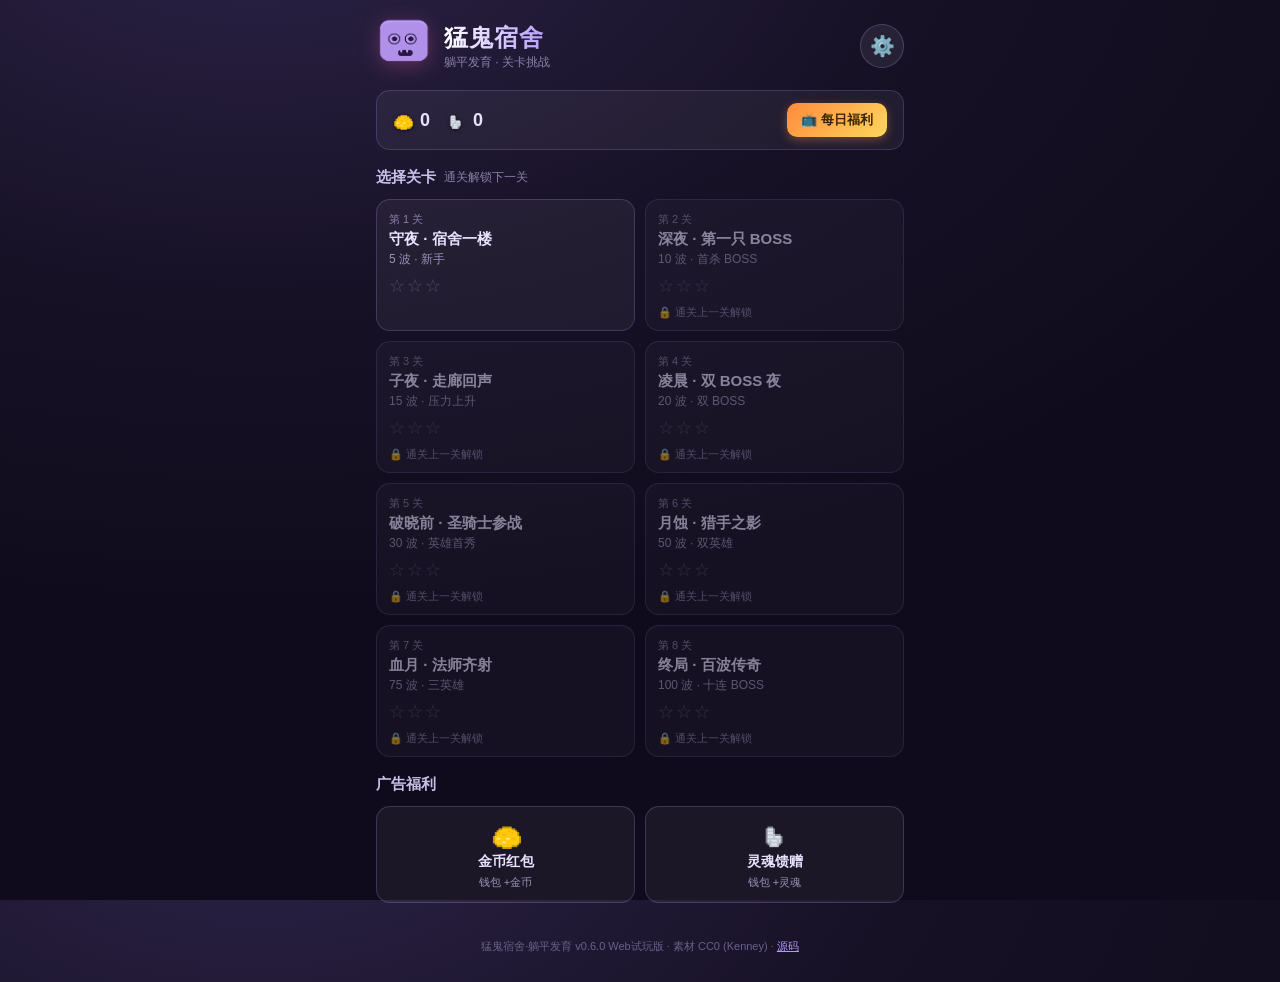
==== commit 5577bfea: "v0.6.0: 微信小程序手机端适配 — web/index.html" ====
--- a/web/index.html
+++ b/web/index.html
@@ -45,7 +45,7 @@
     </div>
   </div>
 
-  <div class="footer">猛鬼宿舍·躺平发育 v0.5.0 Web试玩版 · 素材 CC0 (Kenney) · <a href="https://github.com/xycjscs/menggui-tangping" target="_blank">源码</a></div>
+  <div class="footer">猛鬼宿舍·躺平发育 v0.6.0 Web试玩版 · 素材 CC0 (Kenney) · <a href="https://github.com/xycjscs/menggui-tangping" target="_blank">源码</a></div>
 </div>
 
 <!-- ============ 屏幕2：进入页（关卡详情 + 支援选择）============ -->
--- a/web/style.css
+++ b/web/style.css
@@ -175,6 +175,16 @@
 .tap-stat-v { font-weight: 700; color: #e8e2ff; }
 .tap-menu .btn-primary { width: 100%; font-size: 14px; padding: 10px; }
 .tap-close { width: 100%; margin-top: 6px; font-size: 12px; padding: 6px; }
+/* v0.5 道具插槽选项（空槽菜单：2×2 网格） */
+.tap-menu-slot-options { display: none; grid-template-columns: 1fr 1fr; gap: 8px; margin-bottom: 10px; }
+.slot-opt { display: flex; flex-direction: column; align-items: center; gap: 2px;
+  background: rgba(255,255,255,0.06); border: 1px solid rgba(180,154,255,0.3);
+  border-radius: 12px; padding: 10px 6px; cursor: pointer; transition: all .12s; }
+.slot-opt:active { background: rgba(124,92,255,0.28); transform: scale(0.97); }
+.slot-opt-poor { opacity: 0.45; }
+.slot-opt-ico { font-size: 22px; line-height: 1; }
+.slot-opt-name { font-size: 12px; font-weight: 700; }
+.slot-opt-cost { font-size: 11px; color: #ffd75e; }
 
 /* ================= 弹窗 ================= */
 .modal-mask {
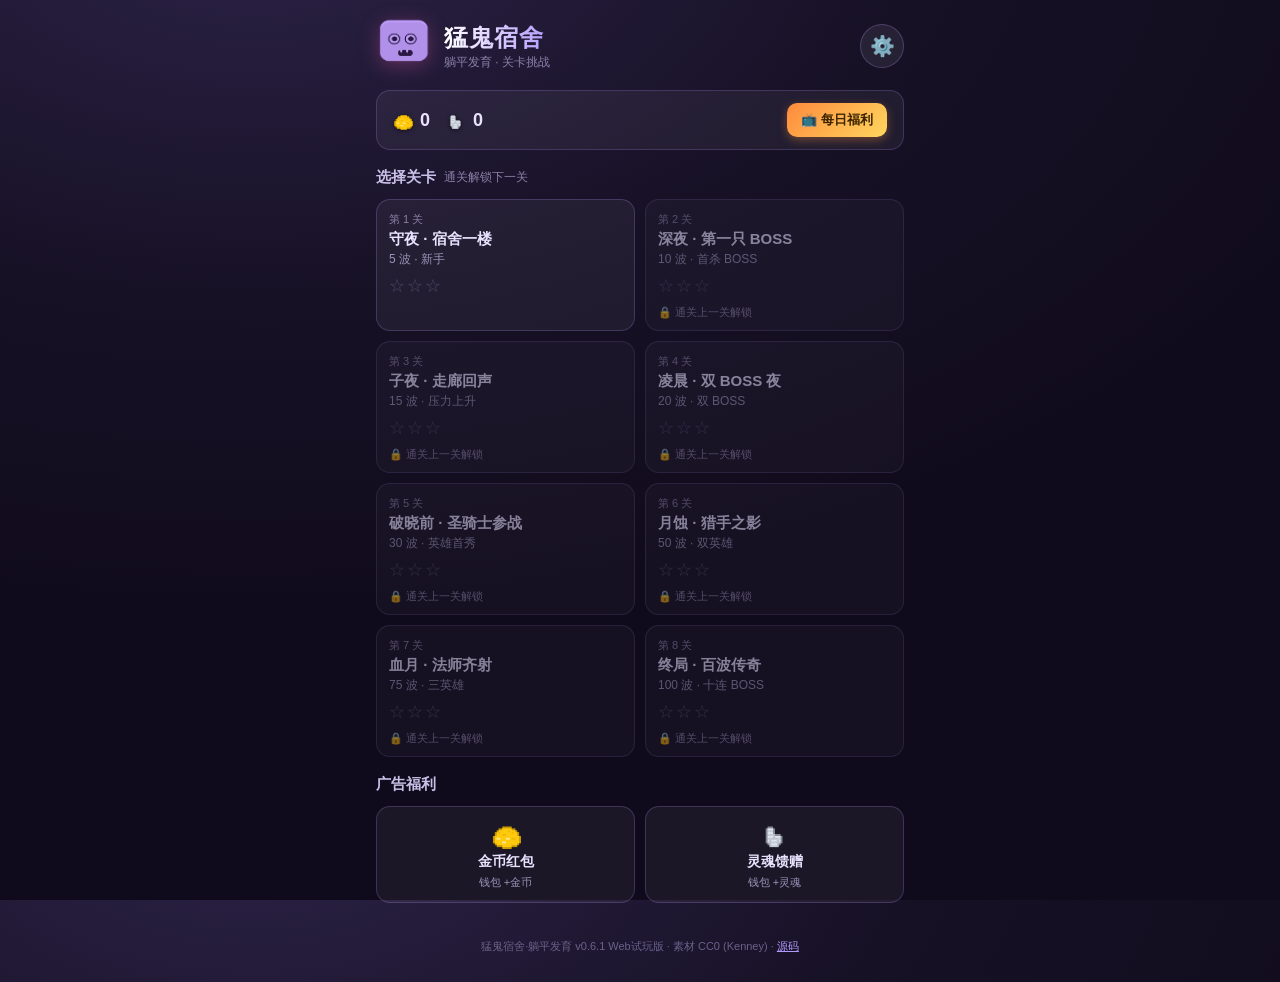
==== commit eee45403: "v0.6.1: home screen locked to single viewport (no scroll) - index.html" ====
--- a/web/index.html
+++ b/web/index.html
@@ -28,7 +28,7 @@
     <button class="wallet-claim" id="dailyBonusBtn">📺 每日福利</button>
   </div>
 
-  <div class="home-section">
+  <div class="home-section levels">
     <div class="section-title">选择关卡 <span class="section-sub">通关解锁下一关</span></div>
     <div class="level-grid" id="levelGrid"></div>
   </div>
@@ -45,7 +45,7 @@
     </div>
   </div>
 
-  <div class="footer">猛鬼宿舍·躺平发育 v0.6.0 Web试玩版 · 素材 CC0 (Kenney) · <a href="https://github.com/xycjscs/menggui-tangping" target="_blank">源码</a></div>
+  <div class="footer">猛鬼宿舍·躺平发育 v0.6.1 Web试玩版 · 素材 CC0 (Kenney) · <a href="https://github.com/xycjscs/menggui-tangping" target="_blank">源码</a></div>
 </div>
 
 <!-- ============ 屏幕2：进入页（关卡详情 + 支援选择）============ -->
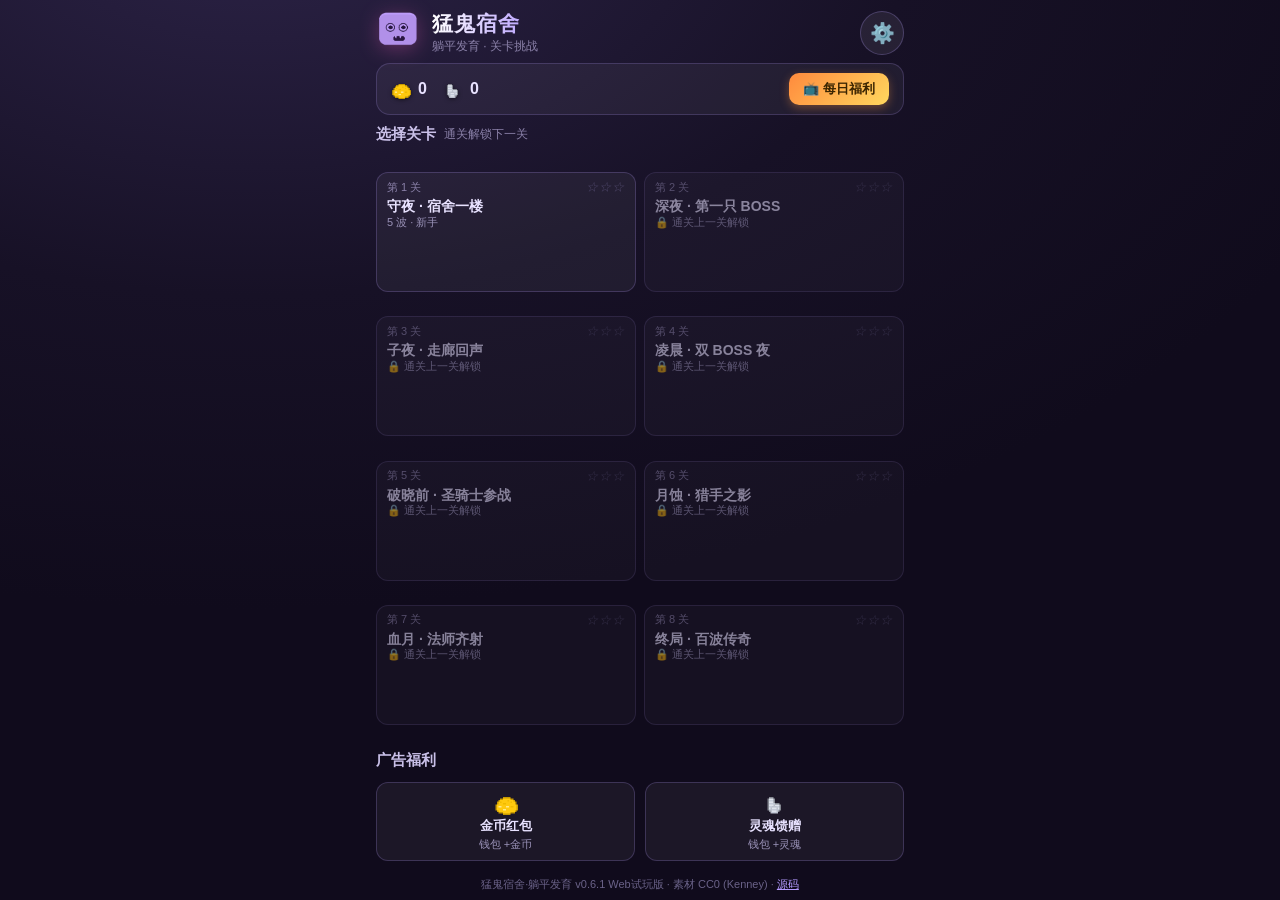
==== commit b0ce8b1c: "v0.6.1: cache-bust assets (?v=0.6.1) to prevent stale CSS/JS on Pages" ====
--- a/web/index.html
+++ b/web/index.html
@@ -4,7 +4,7 @@
 <meta charset="UTF-8">
 <meta name="viewport" content="width=device-width, initial-scale=1.0, maximum-scale=1.0, user-scalable=no">
 <title>猛鬼宿舍·躺平发育 - Web 试玩</title>
-<link rel="stylesheet" href="style.css">
+<link rel="stylesheet" href="style.css?v=0.6.1">
 </head>
 <body>
 
@@ -151,9 +151,9 @@
 
 <div class="toast" id="toast"></div>
 
-<script src="bootstrap.js"></script>
-<script src="../js/battle/battleView.js"></script>
-<script src="../js/levels.js"></script>
-<script src="game.js"></script>
+<script src="bootstrap.js?v=0.6.1"></script>
+<script src="../js/battle/battleView.js?v=0.6.1"></script>
+<script src="../js/levels.js?v=0.6.1"></script>
+<script src="game.js?v=0.6.1"></script>
 </body>
 </html>
--- a/web/style.css
+++ b/web/style.css
@@ -40,52 +40,58 @@
 .section-title { font-size: 15px; font-weight: 700; color: #c9c0e8; margin-bottom: 12px; display: flex; align-items: center; gap: 8px; }
 .section-sub { font-size: 12px; font-weight: 400; color: #8a80a8; }
 
-/* ================= 首页 ================= */
-.screen-home { padding: 18px 16px 28px; max-width: 560px; width: 100%; margin: 0 auto; }
-.home-head { display: flex; align-items: center; justify-content: space-between; width: 100%; margin-bottom: 16px; }
+/* ================= 首页（固定一屏，绝不滚动：关卡网格吸收剩余高度） ================= */
+.screen-home { padding: 10px 16px 8px; max-width: 560px; width: 100%; margin: 0 auto;
+  height: 100vh; height: 100dvh; min-height: 0; overflow: hidden; }
+.home-head { display: flex; align-items: center; justify-content: space-between; width: 100%; margin-bottom: 8px; flex-shrink: 0; }
 .home-title { display: flex; align-items: center; gap: 12px; }
-.home-logo { width: 56px; height: 56px; filter: drop-shadow(0 4px 10px rgba(200,80,160,.4)); animation: floaty 3s ease-in-out infinite; }
+.home-logo { width: 44px; height: 44px; filter: drop-shadow(0 4px 10px rgba(200,80,160,.4)); animation: floaty 3s ease-in-out infinite; }
 @keyframes floaty { 0%,100% { transform: translateY(0); } 50% { transform: translateY(-6px); } }
-.home-title h1 { font-size: 24px; letter-spacing: 1px; background: linear-gradient(90deg,#fff,#b49aff); -webkit-background-clip: text; background-clip: text; color: transparent; }
+.home-title h1 { font-size: 21px; letter-spacing: 1px; background: linear-gradient(90deg,#fff,#b49aff); -webkit-background-clip: text; background-clip: text; color: transparent; }
 .home-title p { font-size: 12px; color: #8a80a8; }
 
 .wallet {
-  display: flex; align-items: center; gap: 16px; width: 100%;
+  display: flex; align-items: center; gap: 16px; width: 100%; flex-shrink: 0;
   background: rgba(255,255,255,0.05); border: 1px solid rgba(180,154,255,0.2);
-  border-radius: 14px; padding: 12px 16px; margin-bottom: 18px;
-}
-.wallet .res { display: flex; align-items: center; gap: 7px; font-size: 18px; font-weight: 700; }
-.wallet-claim { margin-left: auto; font-size: 13px; font-weight: 700; padding: 8px 14px; border-radius: 10px;
+  border-radius: 14px; padding: 9px 14px; margin-bottom: 10px;
+}
+.wallet .res { display: flex; align-items: center; gap: 7px; font-size: 16px; font-weight: 700; }
+.wallet-claim { margin-left: auto; font-size: 13px; font-weight: 700; padding: 7px 14px; border-radius: 10px;
   background: linear-gradient(135deg,#ff8a3d,#ffd75e); color: #3a2400; box-shadow: 0 3px 10px rgba(255,150,60,.35); }
 
-.home-section { width: 100%; margin-bottom: 18px; }
-.level-grid { display: grid; grid-template-columns: 1fr 1fr; gap: 10px; }
+.home-section { width: 100%; margin-bottom: 10px; flex-shrink: 0; }
+/* 关卡区：flex:1 吃满剩余高度，矮屏时网格自动压行，永不出滚动条 */
+.home-section.levels { flex: 1 1 auto; min-height: 0; display: flex; flex-direction: column; }
+.level-grid { flex: 1 1 auto; min-height: 0; align-content: space-evenly; display: grid; grid-template-columns: 1fr 1fr; grid-auto-rows: minmax(64px, 120px); gap: 8px; }
 .level-card {
   position: relative; background: rgba(255,255,255,0.05); border: 1px solid rgba(180,154,255,0.22);
-  border-radius: 14px; padding: 12px 12px 10px; transition: transform .12s, border-color .12s;
+  border-radius: 12px; padding: 6px 10px; transition: transform .12s, border-color .12s; overflow: hidden;
 }
 .level-card:active { transform: scale(0.98); border-color: rgba(180,154,255,0.5); }
 .level-card.done { border-color: rgba(120,255,150,0.35); }
 .level-card.locked { opacity: .55; }
-.level-id { font-size: 11px; color: #8a80a8; margin-bottom: 3px; }
-.level-name { font-size: 15px; font-weight: 700; margin-bottom: 2px; }
-.level-sub { font-size: 12px; color: #9a92b8; }
-.level-stars { margin-top: 8px; font-size: 16px; letter-spacing: 2px; }
+/* 紧凑 3 行：关号+星级同行 / 名称 / 副标题（内容总高 ≤60px，矮屏不裁切） */
+.level-top { display: flex; align-items: center; justify-content: space-between; }
+.level-id { font-size: 11px; color: #8a80a8; line-height: 1.25; }
+.level-name { font-size: 14px; font-weight: 700; margin: 2px 0 0; line-height: 1.25;
+  white-space: nowrap; overflow: hidden; text-overflow: ellipsis; }
+.level-sub { font-size: 11px; color: #9a92b8; line-height: 1.25;
+  white-space: nowrap; overflow: hidden; text-overflow: ellipsis; }
+.level-stars { font-size: 12px; letter-spacing: 1px; font-style: normal; }
 .star { color: #4a4364; } .star.on { color: #ffd75e; text-shadow: 0 0 8px rgba(255,215,94,.6); }
 .star.big { font-size: 30px; letter-spacing: 6px; }
-.level-lock { margin-top: 8px; font-size: 11px; color: #8a80a8; }
 
 .home-ad-row { display: grid; grid-template-columns: 1fr 1fr; gap: 10px; }
 .ad-card {
   background: rgba(255,255,255,0.05); border: 1px solid rgba(180,154,255,0.22);
-  border-radius: 14px; padding: 12px; display: flex; flex-direction: column; align-items: center; gap: 4px;
+  border-radius: 12px; padding: 8px 8px; display: flex; flex-direction: column; align-items: center; gap: 2px;
 }
 .ad-card:active { background: rgba(255,255,255,0.1); }
-.ad-ico { width: 30px; height: 30px; }
-.ad-name { font-size: 14px; font-weight: 700; }
+.ad-ico { width: 24px; height: 24px; }
+.ad-name { font-size: 13px; font-weight: 700; }
 .ad-sub { font-size: 11px; color: #9a92b8; }
 
-.footer { margin-top: auto; padding-top: 18px; font-size: 11px; color: #6a6288; text-align: center; }
+.footer { margin-top: auto; padding-top: 6px; font-size: 11px; color: #6a6288; text-align: center; flex-shrink: 0; }
 
 /* ================= 进入页 ================= */
 .screen-entry { padding: 18px 16px 30px; max-width: 520px; width: 100%; margin: 0 auto; }
